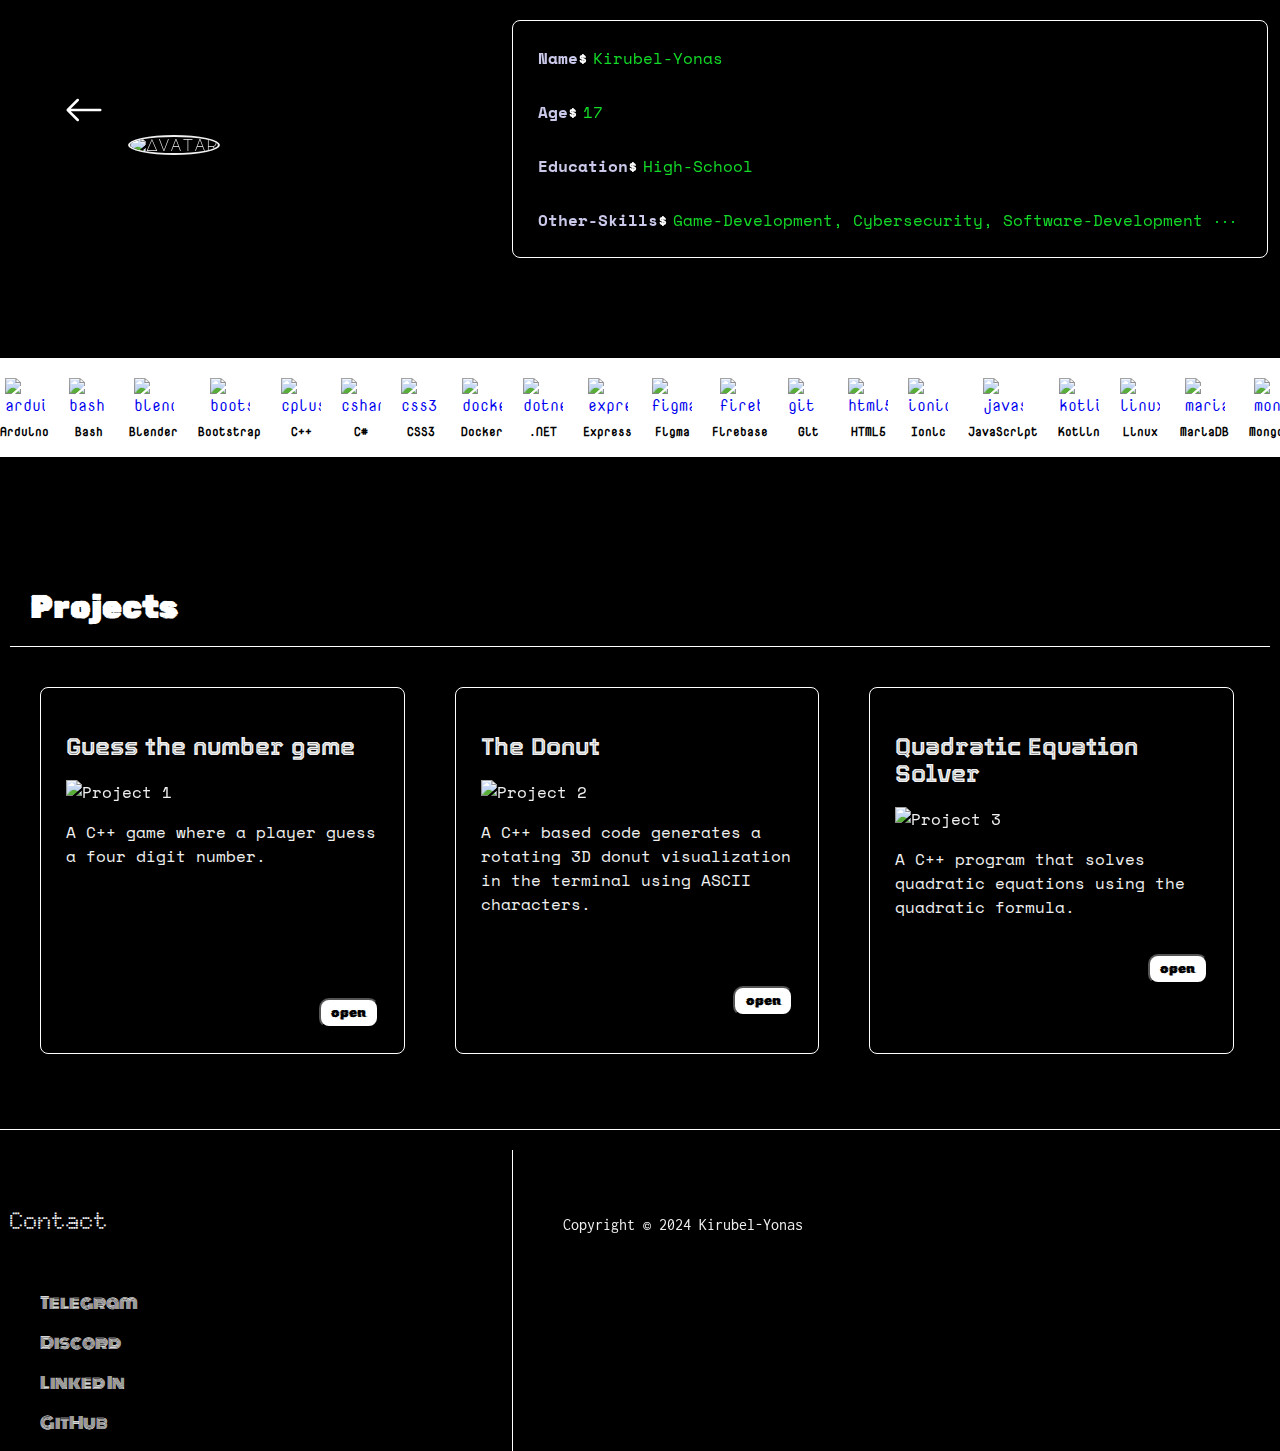
==== about.html @ 8cd22f9b "Create about.html" ====
<!DOCTYPE html>
<html lang="en">
<head>
  <title>About - Portfolio</title>
  <link rel="preconnect" href="https://fonts.googleapis.com">
  <link rel="preconnect" href="https://fonts.gstatic.com" crossorigin>
  <link href="https://fonts.googleapis.com/css2?family=Cabin+Sketch:wght@400;700&family=Chokokutai&family=Codystar:wght@300;400&family=Doto:wght@256&family=Inconsolata:wdth,wght@200,900&family=Londrina+Sketch&family=Major+Mono+Display&family=Monoton&family=Nova+Mono&family=Rubik+80s+Fade&family=Rubik+Glitch&family=Space+Mono:ital,wght@0,400;0,700;1,400;1,700&family=Syne+Mono&family=Tourney:ital,wght@0,100..900;1,100..900&family=Underdog&family=VT323&display=swap" rel="stylesheet">
  <meta name="viewport" content="width=device-width, initial-scale=1.0">
</head>

<body>
  <header>
    <a href="index.html" class="go-back">
        <div>
            <svg xmlns="http://www.w3.org/2000/svg" width="40" height="40" fill="currentColor" class="bi bi-arrow-left" viewBox="0 0 16 16">
                <path fill-rule="evenodd" d="M15 8a.5.5 0 0 0-.5-.5H2.707l3.147-3.146a.5.5 0 1 0-.708-.708l-4 4a.5.5 0 0 0 0 .708l4 4a.5.5 0 0 0 .708-.708L2.707 8.5H14.5A.5.5 0 0 0 15 8"/>
              </svg>
        </div>
    </a>
      <img class="avatar" src="https://i.ibb.co/Wz3yg35/8054303.jpg" alt="Avatar">
    <div class="terminal">
      <div class="row myname">
        <span class="main">Name</span>
        <span class="sign">$</span>
        <span class="bash">Kirubel-Yonas</span>
      </div>
      <div class="row myage">
        <span class="main">Age</span>
        <span class="sign">$</span>
        <span class="bash"> 17</span>
      </div>
      <div class="row myedu">
        <span class="main">Education</span>
        <span class="sign">$</span>
        <span class="bash"> High-School</span>
      </div>
      <div class="row myskills">
        <span class="main">Other-Skills</span>
        <span class="sign">$</span>
        <span class="bash"> Game-Development, Cybersecurity, Software-Development <span class="loader"></span><span class="loader"></span><span class="loader"></span></span>
      </div>
    </div>
    <div class="tool-display-container">
      <div class="tool-display">
          <!-- Tools you originally provided -->
          <a href="https://www.arduino.cc/" target="_blank" rel="noreferrer" class="tool">
              <img src="https://cdn.worldvectorlogo.com/logos/arduino-1.svg" alt="arduino" width="40" height="40">
              <p>Arduino</p>
          </a>
          <a href="https://www.gnu.org/software/bash/" target="_blank" rel="noreferrer" class="tool">
              <img src="https://www.vectorlogo.zone/logos/gnu_bash/gnu_bash-icon.svg" alt="bash" width="40" height="40">
              <p>Bash</p>
          </a>
          <a href="https://www.blender.org/" target="_blank" rel="noreferrer" class="tool">
              <img src="https://download.blender.org/branding/community/blender_community_badge_white.svg" alt="blender" width="40" height="40">
              <p>Blender</p>
          </a>
          <a href="https://getbootstrap.com" target="_blank" rel="noreferrer" class="tool">
              <img src="https://raw.githubusercontent.com/devicons/devicon/master/icons/bootstrap/bootstrap-plain-wordmark.svg" alt="bootstrap" width="40" height="40">
              <p>Bootstrap</p>
          </a>
          <a href="https://www.w3schools.com/cpp/" target="_blank" rel="noreferrer" class="tool">
              <img src="https://raw.githubusercontent.com/devicons/devicon/master/icons/cplusplus/cplusplus-original.svg" alt="cplusplus" width="40" height="40">
              <p>C++</p>
          </a>
          <a href="https://www.w3schools.com/cs/" target="_blank" rel="noreferrer" class="tool">
              <img src="https://raw.githubusercontent.com/devicons/devicon/master/icons/csharp/csharp-original.svg" alt="csharp" width="40" height="40">
              <p>C#</p>
          </a>
          <a href="https://www.w3schools.com/css/" target="_blank" rel="noreferrer" class="tool">
              <img src="https://raw.githubusercontent.com/devicons/devicon/master/icons/css3/css3-original-wordmark.svg" alt="css3" width="40" height="40">
              <p>CSS3</p>
          </a>
          <a href="https://www.docker.com/" target="_blank" rel="noreferrer" class="tool">
              <img src="https://raw.githubusercontent.com/devicons/devicon/master/icons/docker/docker-original-wordmark.svg" alt="docker" width="40" height="40">
              <p>Docker</p>
          </a>
          <a href="https://dotnet.microsoft.com/" target="_blank" rel="noreferrer" class="tool">
              <img src="https://raw.githubusercontent.com/devicons/devicon/master/icons/dot-net/dot-net-original-wordmark.svg" alt="dotnet" width="40" height="40">
              <p>.NET</p>
          </a>
          <a href="https://expressjs.com" target="_blank" rel="noreferrer" class="tool">
              <img src="https://raw.githubusercontent.com/devicons/devicon/master/icons/express/express-original-wordmark.svg" alt="express" width="40" height="40">
              <p>Express</p>
          </a>
          <a href="https://www.figma.com/" target="_blank" rel="noreferrer" class="tool">
              <img src="https://www.vectorlogo.zone/logos/figma/figma-icon.svg" alt="figma" width="40" height="40">
              <p>Figma</p>
          </a>
          <a href="https://firebase.google.com/" target="_blank" rel="noreferrer" class="tool">
              <img src="https://www.vectorlogo.zone/logos/firebase/firebase-icon.svg" alt="firebase" width="40" height="40">
              <p>Firebase</p>
          </a>
          <a href="https://git-scm.com/" target="_blank" rel="noreferrer" class="tool">
              <img src="https://www.vectorlogo.zone/logos/git-scm/git-scm-icon.svg" alt="git" width="40" height="40">
              <p>Git</p>
          </a>
          <a href="https://www.w3.org/html/" target="_blank" rel="noreferrer" class="tool">
              <img src="https://raw.githubusercontent.com/devicons/devicon/master/icons/html5/html5-original-wordmark.svg" alt="html5" width="40" height="40">
              <p>HTML5</p>
          </a>
          <a href="https://ionicframework.com" target="_blank" rel="noreferrer" class="tool">
              <img src="https://upload.wikimedia.org/wikipedia/commons/d/d1/Ionic_Logo.svg" alt="ionic" width="40" height="40">
              <p>Ionic</p>
          </a>
          <a href="https://developer.mozilla.org/en-US/docs/Web/JavaScript" target="_blank" rel="noreferrer" class="tool">
              <img src="https://raw.githubusercontent.com/devicons/devicon/master/icons/javascript/javascript-original.svg" alt="javascript" width="40" height="40">
              <p>JavaScript</p>
          </a>
          <a href="https://kotlinlang.org" target="_blank" rel="noreferrer" class="tool">
              <img src="https://raw.githubusercontent.com/devicons/devicon/master/icons/kotlin/kotlin-original.svg" alt="kotlin" width="40" height="40">
              <p>Kotlin</p>
          </a>
          <a href="https://www.linux.org/" target="_blank" rel="noreferrer" class="tool">
            <img src="https://raw.githubusercontent.com/devicons/devicon/master/icons/linux/linux-original.svg" alt="linux" width="40" height="40"/>
            <p>Linux</p>
          </a>
          <a href="https://mariadb.org/" target="_blank" rel="noreferrer" class="tool">
            <img src="https://www.vectorlogo.zone/logos/mariadb/mariadb-icon.svg" alt="mariadb" width="40" height="40"/>
            <p>MariaDB</p>
          </a>
          <a href="https://www.mongodb.com/" target="_blank" rel="noreferrer" class="tool">
              <img src="https://raw.githubusercontent.com/devicons/devicon/master/icons/mongodb/mongodb-original-wordmark.svg" alt="mongodb" width="40" height="40">
              <p>MongoDB</p>
          </a>
          <a href="https://www.microsoft.com/en-us/sql-server" target="_blank" rel="noreferrer" class="tool">
            <img src="https://www.svgrepo.com/show/303229/microsoft-sql-server-logo.svg" alt="mssql" width="40" height="40"/>
            <p>Sql-server</p>
          </a>
          <a href="https://www.mysql.com/" target="_blank" rel="noreferrer" class="tool">
              <img src="https://raw.githubusercontent.com/devicons/devicon/master/icons/mysql/mysql-original-wordmark.svg" alt="mysql" width="40" height="40">
              <p>MySQL</p>
          </a>
          <a href="https://www.nginx.com" target="_blank" rel="noreferrer" class="tool">
            <img src="https://raw.githubusercontent.com/devicons/devicon/master/icons/nginx/nginx-original.svg" alt="nginx" width="40" height="40"/>
            <p>Nginx</p>
          </a>
          <a href="https://nodejs.org" target="_blank" rel="noreferrer" class="tool">
              <img src="https://raw.githubusercontent.com/devicons/devicon/master/icons/nodejs/nodejs-original-wordmark.svg" alt="nodejs" width="40" height="40">
              <p>Node.js</p>
          </a>
          <a href="https://www.oracle.com/" target="_blank" rel="noreferrer" class="tool">
            <img src="https://raw.githubusercontent.com/devicons/devicon/master/icons/oracle/oracle-original.svg" alt="oracle" width="40" height="40"/>
            <p>oracle</p>
          </a>
          <a href="https://www.php.net" target="_blank" rel="noreferrer" class="tool">
              <img src="https://raw.githubusercontent.com/devicons/devicon/master/icons/php/php-original.svg" alt="php" width="40" height="40">
              <p>PHP</p>
          </a>
          <a href="https://www.postgresql.org" target="_blank" rel="noreferrer" class="tool"> 
            <img src="https://raw.githubusercontent.com/devicons/devicon/master/icons/postgresql/postgresql-original-wordmark.svg" alt="postgresql" width="40" height="40"/>
            <p>postgresql</p>
          </a>
          <a href="https://reactjs.org/" target="_blank" rel="noreferrer" class="tool">
              <img src="https://raw.githubusercontent.com/devicons/devicon/master/icons/react/react-original-wordmark.svg" alt="react" width="40" height="40">
              <p>React</p>
          </a>
          
          <a href="https://www.typescriptlang.org/" target="_blank" rel="noreferrer" class="tool">
              <img src="https://raw.githubusercontent.com/devicons/devicon/master/icons/typescript/typescript-original.svg" alt="typescript" width="40" height="40">
              <p>TypeScript</p>
          </a>
          <a href="https://unrealengine.com/" target="_blank" rel="noreferrer" class="tool">
            <img src="https://raw.githubusercontent.com/kenangundogan/fontisto/036b7eca71aab1bef8e6a0518f7329f13ed62f6b/icons/svg/brand/unreal-engine.svg" alt="unreal" width="40" height="40"/>
            <p>unreal</p>
          </a>
          <!--Duplicate from here-->
          <a href="https://www.arduino.cc/" target="_blank" rel="noreferrer" class="tool">
            <img src="https://cdn.worldvectorlogo.com/logos/arduino-1.svg" alt="arduino" width="40" height="40">
            <p>Arduino</p>
        </a>
        <a href="https://www.gnu.org/software/bash/" target="_blank" rel="noreferrer" class="tool">
            <img src="https://www.vectorlogo.zone/logos/gnu_bash/gnu_bash-icon.svg" alt="bash" width="40" height="40">
            <p>Bash</p>
        </a>
        <a href="https://www.blender.org/" target="_blank" rel="noreferrer" class="tool">
            <img src="https://download.blender.org/branding/community/blender_community_badge_white.svg" alt="blender" width="40" height="40">
            <p>Blender</p>
        </a>
        <a href="https://getbootstrap.com" target="_blank" rel="noreferrer" class="tool">
            <img src="https://raw.githubusercontent.com/devicons/devicon/master/icons/bootstrap/bootstrap-plain-wordmark.svg" alt="bootstrap" width="40" height="40">
            <p>Bootstrap</p>
        </a>
        <a href="https://www.w3schools.com/cpp/" target="_blank" rel="noreferrer" class="tool">
            <img src="https://raw.githubusercontent.com/devicons/devicon/master/icons/cplusplus/cplusplus-original.svg" alt="cplusplus" width="40" height="40">
            <p>C++</p>
        </a>
        <a href="https://www.w3schools.com/cs/" target="_blank" rel="noreferrer" class="tool">
            <img src="https://raw.githubusercontent.com/devicons/devicon/master/icons/csharp/csharp-original.svg" alt="csharp" width="40" height="40">
            <p>C#</p>
        </a>
        <a href="https://www.w3schools.com/css/" target="_blank" rel="noreferrer" class="tool">
            <img src="https://raw.githubusercontent.com/devicons/devicon/master/icons/css3/css3-original-wordmark.svg" alt="css3" width="40" height="40">
            <p>CSS3</p>
        </a>
        <a href="https://www.docker.com/" target="_blank" rel="noreferrer" class="tool">
            <img src="https://raw.githubusercontent.com/devicons/devicon/master/icons/docker/docker-original-wordmark.svg" alt="docker" width="40" height="40">
            <p>Docker</p>
        </a>
        <a href="https://dotnet.microsoft.com/" target="_blank" rel="noreferrer" class="tool">
            <img src="https://raw.githubusercontent.com/devicons/devicon/master/icons/dot-net/dot-net-original-wordmark.svg" alt="dotnet" width="40" height="40">
            <p>.NET</p>
        </a>
        <a href="https://expressjs.com" target="_blank" rel="noreferrer" class="tool">
            <img src="https://raw.githubusercontent.com/devicons/devicon/master/icons/express/express-original-wordmark.svg" alt="express" width="40" height="40">
            <p>Express</p>
        </a>
        <a href="https://www.figma.com/" target="_blank" rel="noreferrer" class="tool">
            <img src="https://www.vectorlogo.zone/logos/figma/figma-icon.svg" alt="figma" width="40" height="40">
            <p>Figma</p>
        </a>
        <a href="https://firebase.google.com/" target="_blank" rel="noreferrer" class="tool">
            <img src="https://www.vectorlogo.zone/logos/firebase/firebase-icon.svg" alt="firebase" width="40" height="40">
            <p>Firebase</p>
        </a>
        <a href="https://git-scm.com/" target="_blank" rel="noreferrer" class="tool">
            <img src="https://www.vectorlogo.zone/logos/git-scm/git-scm-icon.svg" alt="git" width="40" height="40">
            <p>Git</p>
        </a>
        <a href="https://www.w3.org/html/" target="_blank" rel="noreferrer" class="tool">
            <img src="https://raw.githubusercontent.com/devicons/devicon/master/icons/html5/html5-original-wordmark.svg" alt="html5" width="40" height="40">
            <p>HTML5</p>
        </a>
        <a href="https://ionicframework.com" target="_blank" rel="noreferrer" class="tool">
            <img src="https://upload.wikimedia.org/wikipedia/commons/d/d1/Ionic_Logo.svg" alt="ionic" width="40" height="40">
            <p>Ionic</p>
        </a>
        <a href="https://developer.mozilla.org/en-US/docs/Web/JavaScript" target="_blank" rel="noreferrer" class="tool">
            <img src="https://raw.githubusercontent.com/devicons/devicon/master/icons/javascript/javascript-original.svg" alt="javascript" width="40" height="40">
            <p>JavaScript</p>
        </a>
        <a href="https://kotlinlang.org" target="_blank" rel="noreferrer" class="tool">
            <img src="https://raw.githubusercontent.com/devicons/devicon/master/icons/kotlin/kotlin-original.svg" alt="kotlin" width="40" height="40">
            <p>Kotlin</p>
        </a>
        <a href="https://www.linux.org/" target="_blank" rel="noreferrer" class="tool">
          <img src="https://raw.githubusercontent.com/devicons/devicon/master/icons/linux/linux-original.svg" alt="linux" width="40" height="40"/>
          <p>Linux</p>
        </a>
        <a href="https://mariadb.org/" target="_blank" rel="noreferrer" class="tool">
          <img src="https://www.vectorlogo.zone/logos/mariadb/mariadb-icon.svg" alt="mariadb" width="40" height="40"/>
          <p>MariaDB</p>
        </a>
        <a href="https://www.mongodb.com/" target="_blank" rel="noreferrer" class="tool">
            <img src="https://raw.githubusercontent.com/devicons/devicon/master/icons/mongodb/mongodb-original-wordmark.svg" alt="mongodb" width="40" height="40">
            <p>MongoDB</p>
        </a>
        <a href="https://www.microsoft.com/en-us/sql-server" target="_blank" rel="noreferrer" class="tool">
          <img src="https://www.svgrepo.com/show/303229/microsoft-sql-server-logo.svg" alt="mssql" width="40" height="40"/>
          <p>Sql-server</p>
        </a>
        <a href="https://www.mysql.com/" target="_blank" rel="noreferrer" class="tool">
            <img src="https://raw.githubusercontent.com/devicons/devicon/master/icons/mysql/mysql-original-wordmark.svg" alt="mysql" width="40" height="40">
            <p>MySQL</p>
        </a>
        <a href="https://www.nginx.com" target="_blank" rel="noreferrer" class="tool">
          <img src="https://raw.githubusercontent.com/devicons/devicon/master/icons/nginx/nginx-original.svg" alt="nginx" width="40" height="40"/>
          <p>Nginx</p>
        </a>
        <a href="https://nodejs.org" target="_blank" rel="noreferrer" class="tool">
            <img src="https://raw.githubusercontent.com/devicons/devicon/master/icons/nodejs/nodejs-original-wordmark.svg" alt="nodejs" width="40" height="40">
            <p>Node.js</p>
        </a>
        <a href="https://www.oracle.com/" target="_blank" rel="noreferrer" class="tool">
          <img src="https://raw.githubusercontent.com/devicons/devicon/master/icons/oracle/oracle-original.svg" alt="oracle" width="40" height="40"/>
          <p>oracle</p>
        </a>
        <a href="https://www.php.net" target="_blank" rel="noreferrer" class="tool">
            <img src="https://raw.githubusercontent.com/devicons/devicon/master/icons/php/php-original.svg" alt="php" width="40" height="40">
            <p>PHP</p>
        </a>
        <a href="https://www.postgresql.org" target="_blank" rel="noreferrer" class="tool"> 
          <img src="https://raw.githubusercontent.com/devicons/devicon/master/icons/postgresql/postgresql-original-wordmark.svg" alt="postgresql" width="40" height="40"/>
          <p>postgresql</p>
        </a>
        <a href="https://reactjs.org/" target="_blank" rel="noreferrer" class="tool">
            <img src="https://raw.githubusercontent.com/devicons/devicon/master/icons/react/react-original-wordmark.svg" alt="react" width="40" height="40">
            <p>React</p>
        </a>
        
        <a href="https://www.typescriptlang.org/" target="_blank" rel="noreferrer" class="tool">
            <img src="https://raw.githubusercontent.com/devicons/devicon/master/icons/typescript/typescript-original.svg" alt="typescript" width="40" height="40">
            <p>TypeScript</p>
        </a>
        <a href="https://unrealengine.com/" target="_blank" rel="noreferrer" class="tool">
          <img src="https://raw.githubusercontent.com/kenangundogan/fontisto/036b7eca71aab1bef8e6a0518f7329f13ed62f6b/icons/svg/brand/unreal-engine.svg" alt="unreal" width="40" height="40"/>
          <p>unreal</p>
        </a>
        <!--Another one-->
        <a href="https://www.arduino.cc/" target="_blank" rel="noreferrer" class="tool">
          <img src="https://cdn.worldvectorlogo.com/logos/arduino-1.svg" alt="arduino" width="40" height="40">
          <p>Arduino</p>
      </a>
      <a href="https://www.gnu.org/software/bash/" target="_blank" rel="noreferrer" class="tool">
          <img src="https://www.vectorlogo.zone/logos/gnu_bash/gnu_bash-icon.svg" alt="bash" width="40" height="40">
          <p>Bash</p>
      </a>
      <a href="https://www.blender.org/" target="_blank" rel="noreferrer" class="tool">
          <img src="https://download.blender.org/branding/community/blender_community_badge_white.svg" alt="blender" width="40" height="40">
          <p>Blender</p>
      </a>
      <a href="https://getbootstrap.com" target="_blank" rel="noreferrer" class="tool">
          <img src="https://raw.githubusercontent.com/devicons/devicon/master/icons/bootstrap/bootstrap-plain-wordmark.svg" alt="bootstrap" width="40" height="40">
          <p>Bootstrap</p>
      </a>
      <a href="https://www.w3schools.com/cpp/" target="_blank" rel="noreferrer" class="tool">
          <img src="https://raw.githubusercontent.com/devicons/devicon/master/icons/cplusplus/cplusplus-original.svg" alt="cplusplus" width="40" height="40">
          <p>C++</p>
      </a>
      <a href="https://www.w3schools.com/cs/" target="_blank" rel="noreferrer" class="tool">
          <img src="https://raw.githubusercontent.com/devicons/devicon/master/icons/csharp/csharp-original.svg" alt="csharp" width="40" height="40">
          <p>C#</p>
      </a>
      <a href="https://www.w3schools.com/css/" target="_blank" rel="noreferrer" class="tool">
          <img src="https://raw.githubusercontent.com/devicons/devicon/master/icons/css3/css3-original-wordmark.svg" alt="css3" width="40" height="40">
          <p>CSS3</p>
      </a>
      <a href="https://www.docker.com/" target="_blank" rel="noreferrer" class="tool">
          <img src="https://raw.githubusercontent.com/devicons/devicon/master/icons/docker/docker-original-wordmark.svg" alt="docker" width="40" height="40">
          <p>Docker</p>
      </a>
      <a href="https://dotnet.microsoft.com/" target="_blank" rel="noreferrer" class="tool">
          <img src="https://raw.githubusercontent.com/devicons/devicon/master/icons/dot-net/dot-net-original-wordmark.svg" alt="dotnet" width="40" height="40">
          <p>.NET</p>
      </a>
      <a href="https://expressjs.com" target="_blank" rel="noreferrer" class="tool">
          <img src="https://raw.githubusercontent.com/devicons/devicon/master/icons/express/express-original-wordmark.svg" alt="express" width="40" height="40">
          <p>Express</p>
      </a>
      <a href="https://www.figma.com/" target="_blank" rel="noreferrer" class="tool">
          <img src="https://www.vectorlogo.zone/logos/figma/figma-icon.svg" alt="figma" width="40" height="40">
          <p>Figma</p>
      </a>
      <a href="https://firebase.google.com/" target="_blank" rel="noreferrer" class="tool">
          <img src="https://www.vectorlogo.zone/logos/firebase/firebase-icon.svg" alt="firebase" width="40" height="40">
          <p>Firebase</p>
      </a>
      <a href="https://git-scm.com/" target="_blank" rel="noreferrer" class="tool">
          <img src="https://www.vectorlogo.zone/logos/git-scm/git-scm-icon.svg" alt="git" width="40" height="40">
          <p>Git</p>
      </a>
      <a href="https://www.w3.org/html/" target="_blank" rel="noreferrer" class="tool">
          <img src="https://raw.githubusercontent.com/devicons/devicon/master/icons/html5/html5-original-wordmark.svg" alt="html5" width="40" height="40">
          <p>HTML5</p>
      </a>
      <a href="https://ionicframework.com" target="_blank" rel="noreferrer" class="tool">
          <img src="https://upload.wikimedia.org/wikipedia/commons/d/d1/Ionic_Logo.svg" alt="ionic" width="40" height="40">
          <p>Ionic</p>
      </a>
      <a href="https://developer.mozilla.org/en-US/docs/Web/JavaScript" target="_blank" rel="noreferrer" class="tool">
          <img src="https://raw.githubusercontent.com/devicons/devicon/master/icons/javascript/javascript-original.svg" alt="javascript" width="40" height="40">
          <p>JavaScript</p>
      </a>
      <a href="https://kotlinlang.org" target="_blank" rel="noreferrer" class="tool">
          <img src="https://raw.githubusercontent.com/devicons/devicon/master/icons/kotlin/kotlin-original.svg" alt="kotlin" width="40" height="40">
          <p>Kotlin</p>
      </a>
      <a href="https://www.linux.org/" target="_blank" rel="noreferrer" class="tool">
        <img src="https://raw.githubusercontent.com/devicons/devicon/master/icons/linux/linux-original.svg" alt="linux" width="40" height="40"/>
        <p>Linux</p>
      </a>
      <a href="https://mariadb.org/" target="_blank" rel="noreferrer" class="tool">
        <img src="https://www.vectorlogo.zone/logos/mariadb/mariadb-icon.svg" alt="mariadb" width="40" height="40"/>
        <p>MariaDB</p>
      </a>
      <a href="https://www.mongodb.com/" target="_blank" rel="noreferrer" class="tool">
          <img src="https://raw.githubusercontent.com/devicons/devicon/master/icons/mongodb/mongodb-original-wordmark.svg" alt="mongodb" width="40" height="40">
          <p>MongoDB</p>
      </a>
      <a href="https://www.microsoft.com/en-us/sql-server" target="_blank" rel="noreferrer" class="tool">
        <img src="https://www.svgrepo.com/show/303229/microsoft-sql-server-logo.svg" alt="mssql" width="40" height="40"/>
        <p>Sql-server</p>
      </a>
      <a href="https://www.mysql.com/" target="_blank" rel="noreferrer" class="tool">
          <img src="https://raw.githubusercontent.com/devicons/devicon/master/icons/mysql/mysql-original-wordmark.svg" alt="mysql" width="40" height="40">
          <p>MySQL</p>
      </a>
      <a href="https://www.nginx.com" target="_blank" rel="noreferrer" class="tool">
        <img src="https://raw.githubusercontent.com/devicons/devicon/master/icons/nginx/nginx-original.svg" alt="nginx" width="40" height="40"/>
        <p>Nginx</p>
      </a>
      <a href="https://nodejs.org" target="_blank" rel="noreferrer" class="tool">
          <img src="https://raw.githubusercontent.com/devicons/devicon/master/icons/nodejs/nodejs-original-wordmark.svg" alt="nodejs" width="40" height="40">
          <p>Node.js</p>
      </a>
      <a href="https://www.oracle.com/" target="_blank" rel="noreferrer" class="tool">
        <img src="https://raw.githubusercontent.com/devicons/devicon/master/icons/oracle/oracle-original.svg" alt="oracle" width="40" height="40"/>
        <p>oracle</p>
      </a>
      <a href="https://www.php.net" target="_blank" rel="noreferrer" class="tool">
          <img src="https://raw.githubusercontent.com/devicons/devicon/master/icons/php/php-original.svg" alt="php" width="40" height="40">
          <p>PHP</p>
      </a>
      <a href="https://www.postgresql.org" target="_blank" rel="noreferrer" class="tool"> 
        <img src="https://raw.githubusercontent.com/devicons/devicon/master/icons/postgresql/postgresql-original-wordmark.svg" alt="postgresql" width="40" height="40"/>
        <p>postgresql</p>
      </a>
      <a href="https://reactjs.org/" target="_blank" rel="noreferrer" class="tool">
          <img src="https://raw.githubusercontent.com/devicons/devicon/master/icons/react/react-original-wordmark.svg" alt="react" width="40" height="40">
          <p>React</p>
      </a>
      
      <a href="https://www.typescriptlang.org/" target="_blank" rel="noreferrer" class="tool">
          <img src="https://raw.githubusercontent.com/devicons/devicon/master/icons/typescript/typescript-original.svg" alt="typescript" width="40" height="40">
          <p>TypeScript</p>
      </a>
      <a href="https://unrealengine.com/" target="_blank" rel="noreferrer" class="tool">
        <img src="https://raw.githubusercontent.com/kenangundogan/fontisto/036b7eca71aab1bef8e6a0518f7329f13ed62f6b/icons/svg/brand/unreal-engine.svg" alt="unreal" width="40" height="40"/>
        <p>unreal</p>
      </a>
      </div>
    </div>
</header>
    <section>
      <h2 class="heading">Projects</h2>
      <div class="projects">
      <span class="project-card">
        <h2>Guess the number game</h2>
        <img src="https://i.ibb.co/dm6bj58/image.png"  class="project-image" alt="Project 1">
        <p>A C++ game where a player guess a four digit number.</p>
        <div class="first">
          <button class="open">open</button>
        </div>
      </span>
      <span class="project-card">
        <h2>The Donut</h2>
        <img src="https://github.com/user-attachments/assets/d0c1f89f-8fc9-4a6c-9a8b-deb54146a8ba" class="project-image" alt="Project 2">
        <p>A C++ based code generates a rotating 3D donut visualization in the terminal using ASCII characters.</p>
        <div class="second">
          <button class="open">open</button>
        </div>
      </span>
      <span class="project-card">
        <h2>Quadratic Equation Solver</h2>
        <img src="https://github.com/user-attachments/assets/a76f6a07-8bcb-4d33-a600-742531d740b6" class="project-image" alt="Project 3">
        <p>A C++ program that solves quadratic equations using the quadratic formula.</p>
        <div class="third">
          <button class="open">open</button>
        </div>
      </span>
      </div>
    </section>
    <footer>
      <div class="contact-disc">
        <h6 class="contact">Contact</h6>
        <ul>
          <p>Telegram</p>
          <p>Discord</p>
          <p>Linked In</p>
          <p>GitHub</p>
        </ul>
      </div>
      <p class="copyright">Copyright &copy; 2024 Kirubel-Yonas</p>
    </footer>
  <div class="cursor-dot" data-cursor-dot></div>
  <div class="cursor-outline" data-cursor-outline></div>

  <script>
    const cursorDot = document.querySelector("[data-cursor-dot]");
const cursorOut = document.querySelector("[data-cursor-outline]");

let timeout; // Define timeout at the correct scope

window.addEventListener("mousemove", function (e) {
  let posX = e.clientX; //fetch the client cursor vertical position
  let posY = e.clientY; // fetch the client cursor horizontal position

  // Move the cursor dot and outline
  cursorDot.style.left = posX + "px";
  cursorDot.style.top = posY + "px";

  cursorOut.style.left = posX + "px";
  cursorOut.style.top = posY + "px";

  // Ensure both cursors are visible
  cursorDot.style.display = "block";
  cursorOut.style.display = "block";

  // Clear any previous timeout to prevent immediate hiding
  clearTimeout(timeout);

  // Start a new timeout to hide the cursor after 1 second of inactivity
  timeout = setTimeout(() => {
    cursorDot.style.display = "none";
    cursorOut.style.display = "none";
  }, 1000); //in milliseconds
});

// Hide the cursor when the mouse leaves the window
document.addEventListener("mouseout", () => {
  cursorOut.style.display = "none";
  cursorDot.style.display = "none";
});

  </script>

  <style>
    @import url('https://fonts.googleapis.com/css2?family=Cabin+Sketch:wght@400;700&family=Chokokutai&family=Codystar:wght@300;400&family=Doto:wght@256&family=Inconsolata:wdth,wght@200,900&family=Londrina+Sketch&family=Major+Mono+Display&family=Monoton&family=Nova+Mono&family=Rubik+80s+Fade&family=Rubik+Glitch&family=Space+Mono:ital,wght@0,400;0,700;1,400;1,700&family=Syne+Mono&family=Tourney:ital,wght@0,100..900;1,100..900&family=Underdog&family=VT323&display=swap');

/* General Styles */
body {
    font-family: 'Major Mono Display', monospace;
    background-color: #000000; /* Terminal dark background */
    color: #f0f0f0;
    margin: 0;
    height: auto;
    width: 100%;
    cursor: none;
}




/***********************
Cursor
***********************/

.cursor-dot {
  width: 15px;
  height: 15px;

  
  color: transparent;
  display: none;
}
.cursor-outline {
  width: 22px;
  height: 22px;
  border: 1px solid rgb(255, 255, 255);
  display: none;
}
.cursor-dot,
.cursor-outline {
  position: fixed;
  top: 0;
  left: 0;
  transform: translate(-50%, -50%);
  border-radius: 50%;
  z-index: 200;
  pointer-events: none;
}

/***********************
Fonts
***********************/

.tourney-regular {
  font-family: "Tourney", serif;
  font-optical-sizing: auto;
  font-weight: 400;
  font-style: normal;
  font-variation-settings:
    "wdth" 100;
}

.doto-regular {
  font-family: "Doto", serif;
  font-optical-sizing: auto;
  font-weight: 400;
  font-style: normal;
  font-variation-settings:
    "ROND" 0;
}

.inconsolata-black {
    font-family: "Inconsolata", monospace;
    font-optical-sizing: auto;
    font-weight: 900;
    font-style: normal;
    font-variation-settings:
      "wdth" 200;
  }
.vt323-regular {
    font-family: "VT323", monospace;
    font-weight: 400;
    font-style: normal;
  }
  
.syne-mono-regular {
  font-family: "Syne Mono", serif;
  font-weight: 400;
  font-style: normal;
}

.nova-mono-regular {
    font-family: "Nova Mono", monospace;
    font-weight: 400;
    font-style: normal;
}  

.space-mono-regular {
  font-family: "Space Mono", monospace;
  font-weight: 400;
  font-style: normal;
}

.space-mono-bold {
  font-family: "Space Mono", monospace;
  font-weight: 700;
  font-style: normal;
}

.space-mono-regular-italic {
  font-family: "Space Mono", monospace;
  font-weight: 400;
  font-style: italic;
}

.space-mono-bold-italic {
  font-family: "Space Mono", monospace;
  font-weight: 700;
  font-style: italic;
}
  
.rubik-glitch-regular {
  font-family: "Rubik Glitch", serif;
  font-weight: 400;
  font-style: normal;
}

.rubik-80s-fade-regular {
  font-family: "Rubik 80s Fade", serif;
  font-weight: 400;
  font-style: normal;
}

.monoton-regular {
  font-family: "Monoton", serif;
  font-weight: 400;
  font-style: normal;
}


/***********************
Layout
***********************/
header {
  width: 100%;
  height: fit-content;
  display: block;
  cursor: none;
}

section {
  padding-top: 300px;
  align-items: center;
  animation: fade-in 5s ease-out;
  cursor: none;
}

.go-back {
  position: fixed;
    top: 10%;
    left: 5%;
    color: #ffffff;
    animation: none;
}

.avatar {
    position: sticky;
    top: 15%;
    left: 10%;
    width: 250px;
    height: 250px;
    border-radius: 50%;
    border: 2px solid #f0f0f0;
    animation: fade-in 5s ease-out;
}

/* Terminal Box */
.terminal {
    background-color: #000000; /* Slightly lighter for terminal */
    border: #ffffff 1px solid;
    border-radius: 8px;
    padding: 25px;
    box-shadow: 0px 4px 12px rgba(0, 0, 0, 0.4);
    width: 55%;
    position: sticky;
    left: 40%;
    top: 35%;
    font-family: "Space Mono", monospace;
    font-weight: 400;
    font-style: normal;
    animation: fade-in 5s ease-out;
}

/* Row Styling */
.row {
    display: flex; /* Align items in one row */
    align-items: center;
    justify-content: flex-start;
    gap: 0px; /* Add spacing between items */
}

.myname, .myage, .myedu {
    margin-bottom: 30px;
}

/* Text Styling */
.main {
    color: #c9c8e9; /* Green for labels */
    font-weight: bold;
}

.sign {
    color: #ffffff; /* Amber for dollar sign */
    font-weight: bold;
}

.bash {
    color: #14da28; /* White for values */
    flex-grow: 1;
    padding-left: 5px;
}

.loader {
  animation: dot ease-in-out 1s infinite;
  background-color: rgb(0, 255, 47);
  display: inline-block;
  height: 2px;
  margin: 3px;
  width: 2px;
  border-radius: 50%;
}

.loader:nth-of-type(2) {
  animation-delay: 0.2s;
}

.loader:nth-of-type(3) {
  animation-delay: 0.3s;
}


.tool-display-container {
  position: absolute;
  width: 100%;
  overflow: hidden;
  margin-top: 100px;
  font-family: "Nova Mono", monospace;
  padding-top: 20px;
  background-color: #ffffff;
  animation: fade-in 5s ease-out;
  cursor: none;
}



.tool-display {
  display: flex;
  gap: 20px;
  animation: scroll-horizontal 40s linear infinite;
  width: calc(200%); /* Double the width for smooth looping */
}

.tool {
  display: flex;
  flex-direction: column;
  align-items: center;
  text-decoration: none;
  transition: transform 0.3s, box-shadow 0.3s;
  cursor: none;
}

.tool img {
  margin-bottom: 5px;
  transition: transform 0.3s ease;
}

.tool:hover {
  transform: scale(1.1);
  box-shadow: 0 5px 15px rgba(255, 255, 255, 0.2);
}

.tool p {
  color: #000000;
  font-size: 12px;
  margin: 0;
  text-align: center;
  font-weight: bold;
}


.heading {
  border-bottom: #ffffff 1px solid;
  position: sticky;
  padding: 20px;
  color: #ffffff;
  font-family: "Rubik 80s Fade", serif;
  font-size: xx-large;
  display: block;
  background-color: #000000; /* Optional: for better visibility of the sticky effect */
  margin: 10px;
}

.projects {
  display: flex;
  margin: 15px;
}

.project-card {
  background-color: #000000;
  border-radius: 8px;
  border: #ffffff 1px solid;
  padding: 25px;
  box-shadow: 0px 4px 12px rgba(0, 0, 0, 0.4);
  width: 25%;
  font-family: "Space Mono", monospace;
  font-weight: 400;
  font-style: normal;
  display: inline-block;
  margin: 2%;
}

h2 {
  font-family: "Tourney", serif;

}

.project-image {
  width: 100%;
  position: sticky;
}

.open {
  border-radius: 10px;
  color: #000000;
  font-family: "Rubik Glitch", serif;
  background-color: #ffffff;
  height: 30px;
  width: 60px;
  cursor: none;
}

.first {
  position: sticky;
  display: flex;
  width: 100%;
  justify-content: end;
  margin-top: 130px;
}

.second {
  position: sticky;
  display: flex;
  width: 100%;
  justify-content: end; 
  margin-top: 70px;
}

.third {
  position: sticky;
  display: flex;
  width: 100%;
  justify-content: end;
  margin-top: 35px;
}

footer {
  padding-top: 20px;
  margin-top: 50px;
  border-top: #ffffff 1px solid;
  animation: fade-in 5s ease-out;
}

.contact-disc {
  display: inline-block;
  border-right: #ffffff 1px solid;
  width: 40%;
}

.contact {
  padding-left: 10px;
  font-family: "Doto", serif;
  font-size: x-large;
}

footer ul {
  font-family: "Monoton", serif;
  color: #ffffff;
}

.copyright {
  display: inline-block;
  font-family: "Inconsolata", monospace;
  position: absolute;
  padding: 50px;
}

/***********************
Animations
***********************/
@keyframes dot {
  0% { background-color: rgb(12, 255, 40); transform: scale(1); }
  50% { background-color: #1B1A2D; transform: scale(1.3); }
  100% { background-color: rgb(13, 255, 5); transform: scale(1); }
}

@keyframes scroll-horizontal {
  0% {
      transform: translateX(0);
  }
  100% {
      transform: translateX(-100%);
  }
}


@-webkit-keyframes fade-in {
  0% {
    transform: translateY(50px);
    opacity: 0;
  }
}

@keyframes fade-in {
  0% {
    transform: translateY(50px);
    opacity: 0;
  }
}
  </style>
</body>
</html>
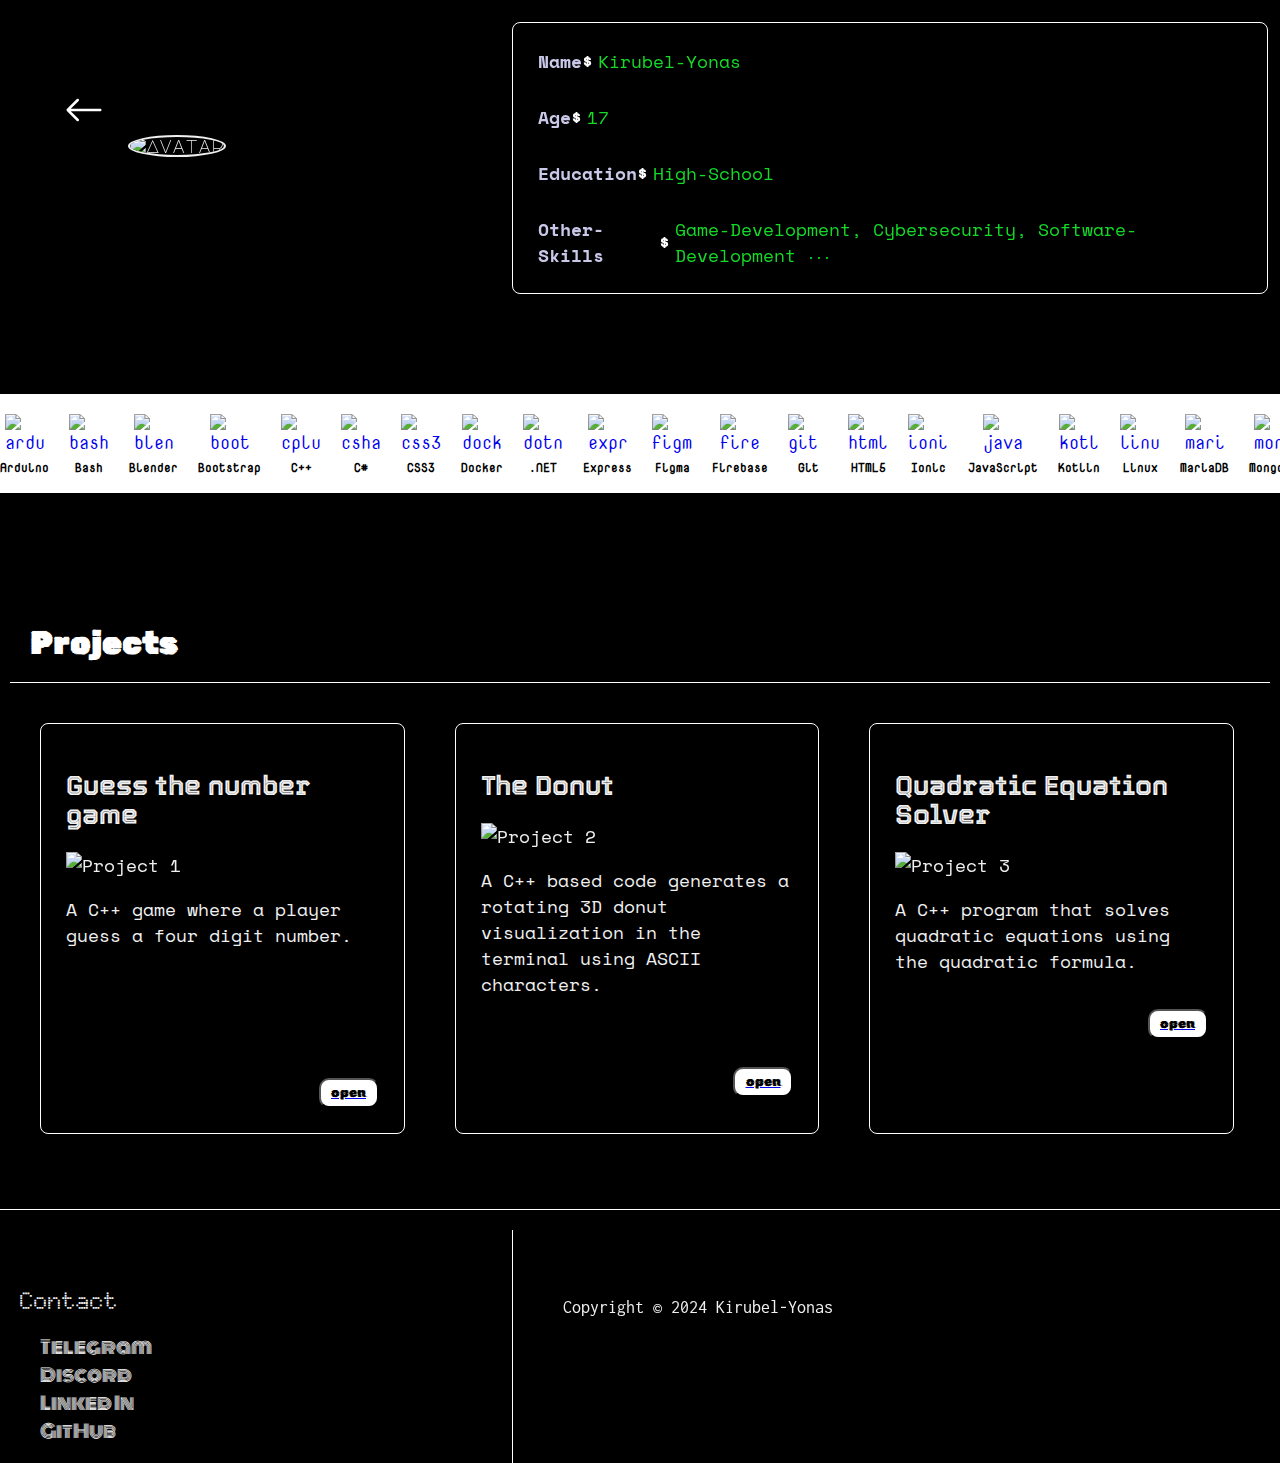
==== commit b98acd62: "Update about.html" ====
--- a/about.html
+++ b/about.html
@@ -2,6 +2,7 @@
 <html lang="en">
 <head>
   <title>About - Portfolio</title>
+  <link rel="stylesheet" type="text/css" href="css/about.css">
   <link rel="preconnect" href="https://fonts.googleapis.com">
   <link rel="preconnect" href="https://fonts.gstatic.com" crossorigin>
   <link href="https://fonts.googleapis.com/css2?family=Cabin+Sketch:wght@400;700&family=Chokokutai&family=Codystar:wght@300;400&family=Doto:wght@256&family=Inconsolata:wdth,wght@200,900&family=Londrina+Sketch&family=Major+Mono+Display&family=Monoton&family=Nova+Mono&family=Rubik+80s+Fade&family=Rubik+Glitch&family=Space+Mono:ital,wght@0,400;0,700;1,400;1,700&family=Syne+Mono&family=Tourney:ital,wght@0,100..900;1,100..900&family=Underdog&family=VT323&display=swap" rel="stylesheet">
@@ -18,28 +19,28 @@
         </div>
     </a>
       <img class="avatar" src="https://i.ibb.co/Wz3yg35/8054303.jpg" alt="Avatar">
-    <div class="terminal">
-      <div class="row myname">
-        <span class="main">Name</span>
-        <span class="sign">$</span>
-        <span class="bash">Kirubel-Yonas</span>
+      <div class="terminal">
+        <div class="row myname">
+          <span class="main">Name</span>
+          <span class="sign">$</span>
+          <span class="bash">Kirubel-Yonas</span>
+        </div>
+        <div class="row myage">
+          <span class="main">Age</span>
+          <span class="sign">$</span>
+          <span class="bash"> 17</span>
+        </div>
+        <div class="row myedu">
+          <span class="main">Education</span>
+          <span class="sign">$</span>
+          <span class="bash"> High-School</span>
+        </div>
+        <div class="row myskills">
+          <span class="main">Other-Skills</span>
+          <span class="sign">$</span>
+          <span class="bash"> Game-Development, Cybersecurity, Software-Development <span class="loader"></span><span class="loader"></span><span class="loader"></span></span>
+        </div>
       </div>
-      <div class="row myage">
-        <span class="main">Age</span>
-        <span class="sign">$</span>
-        <span class="bash"> 17</span>
-      </div>
-      <div class="row myedu">
-        <span class="main">Education</span>
-        <span class="sign">$</span>
-        <span class="bash"> High-School</span>
-      </div>
-      <div class="row myskills">
-        <span class="main">Other-Skills</span>
-        <span class="sign">$</span>
-        <span class="bash"> Game-Development, Cybersecurity, Software-Development <span class="loader"></span><span class="loader"></span><span class="loader"></span></span>
-      </div>
-    </div>
     <div class="tool-display-container">
       <div class="tool-display">
           <!-- Tools you originally provided -->
@@ -418,25 +419,25 @@
         <h2>Guess the number game</h2>
         <img src="https://i.ibb.co/dm6bj58/image.png"  class="project-image" alt="Project 1">
         <p>A C++ game where a player guess a four digit number.</p>
-        <div class="first">
+        <a href="https://github.com/KirubelYonas/Guess-The-Number-Game" class="first">
           <button class="open">open</button>
-        </div>
+        </a>
       </span>
       <span class="project-card">
         <h2>The Donut</h2>
         <img src="https://github.com/user-attachments/assets/d0c1f89f-8fc9-4a6c-9a8b-deb54146a8ba" class="project-image" alt="Project 2">
         <p>A C++ based code generates a rotating 3D donut visualization in the terminal using ASCII characters.</p>
-        <div class="second">
+        <a href="https://github.com/KirubelYonas/The-Donut" class="second">
           <button class="open">open</button>
-        </div>
+        </a>
       </span>
       <span class="project-card">
         <h2>Quadratic Equation Solver</h2>
         <img src="https://github.com/user-attachments/assets/a76f6a07-8bcb-4d33-a600-742531d740b6" class="project-image" alt="Project 3">
         <p>A C++ program that solves quadratic equations using the quadratic formula.</p>
-        <div class="third">
+        <a href="https://github.com/KirubelYonas/Quadratic-Equation-Calculator" class="third">
           <button class="open">open</button>
-        </div>
+        </a>
       </span>
       </div>
     </section>
@@ -444,10 +445,10 @@
       <div class="contact-disc">
         <h6 class="contact">Contact</h6>
         <ul>
-          <p>Telegram</p>
-          <p>Discord</p>
-          <p>Linked In</p>
-          <p>GitHub</p>
+          <a href="https://t.me/LifeOfZubayer">Telegram</a>
+          <a href="https://discord.com/users/1145355875654058125">Discord</a>
+          <a href="https://www.linkedin.com/in/kirubelyonas/">Linked In</a>
+          <a href="https://www.github.com/KirubelYonas">GitHub</a>
         </ul>
       </div>
       <p class="copyright">Copyright &copy; 2024 Kirubel-Yonas</p>
@@ -494,8 +495,8 @@
 
   </script>
 
-  <style>
-    @import url('https://fonts.googleapis.com/css2?family=Cabin+Sketch:wght@400;700&family=Chokokutai&family=Codystar:wght@300;400&family=Doto:wght@256&family=Inconsolata:wdth,wght@200,900&family=Londrina+Sketch&family=Major+Mono+Display&family=Monoton&family=Nova+Mono&family=Rubik+80s+Fade&family=Rubik+Glitch&family=Space+Mono:ital,wght@0,400;0,700;1,400;1,700&family=Syne+Mono&family=Tourney:ital,wght@0,100..900;1,100..900&family=Underdog&family=VT323&display=swap');
+<style>
+  @import url('https://fonts.googleapis.com/css2?family=Cabin+Sketch:wght@400;700&family=Chokokutai&family=Codystar:wght@300;400&family=Doto:wght@256&family=Inconsolata:wdth,wght@200,900&family=Londrina+Sketch&family=Major+Mono+Display&family=Monoton&family=Nova+Mono&family=Rubik+80s+Fade&family=Rubik+Glitch&family=Space+Mono:ital,wght@0,400;0,700;1,400;1,700&family=Syne+Mono&family=Tourney:ital,wght@0,100..900;1,100..900&family=Underdog&family=VT323&display=swap');
 
 /* General Styles */
 body {
@@ -636,7 +637,7 @@
 ***********************/
 header {
   width: 100%;
-  height: fit-content;
+  height: 100%;
   display: block;
   cursor: none;
 }
@@ -649,11 +650,12 @@
 }
 
 .go-back {
-  position: fixed;
+  position: absolute;
     top: 10%;
     left: 5%;
     color: #ffffff;
-    animation: none;
+    cursor: none;
+    display: flex;
 }
 
 .avatar {
@@ -666,6 +668,7 @@
     border: 2px solid #f0f0f0;
     animation: fade-in 5s ease-out;
 }
+
 
 /* Terminal Box */
 .terminal {
@@ -808,11 +811,13 @@
   font-family: "Space Mono", monospace;
   font-weight: 400;
   font-style: normal;
-  display: inline-block;
+  display: block;
   margin: 2%;
 }
 
-h2 {
+
+
+.project-card h2 {
   font-family: "Tourney", serif;
 
 }
@@ -870,14 +875,17 @@
 }
 
 .contact {
-  padding-left: 10px;
+  padding-left: 20px;
   font-family: "Doto", serif;
   font-size: x-large;
-}
-
-footer ul {
+  margin-bottom: 0px;
+}
+
+footer ul a {
   font-family: "Monoton", serif;
   color: #ffffff;
+  display: block;
+  text-decoration: none;
 }
 
 .copyright {
@@ -919,6 +927,192 @@
     opacity: 0;
   }
 }
-  </style>
+
+/************************************
+Device-Width
+************************************/
+
+@media (max-width:576px) {
+  body {
+    font-size: 10px;
+    background-color: #000000;
+  }
+  .avatar{
+    height: 150px;
+    width: 150px;
+    display: flex;
+    justify-content: center;
+    align-items: center;
+    position: sticky;
+    top: 15%;
+    left: 30%;
+  }
+  .terminal {
+    display: block;
+    position: sticky;
+    margin-top: 150px;
+    width: auto;
+    font-size: 9.5px;
+    padding: 5px;
+    align-items: center;
+  }
+  .projects {
+    display: block;
+  }
+  .project-image {
+    width: 30%;
+  }
+  .project-card {
+    width: 80%;
+    height: fit-content;
+    padding-top: 0px;
+    padding-left: 25x;
+    padding-right: 25px;
+    padding-bottom: 5px;
+    margin: 25px;
+  }
+ 
+  .first,.second, .third {
+    margin-top: 0px;
+  }
+  .open {
+    width: 100%;
+
+  }
+}
+/* Small devices (landscape phones, 576px and up) */
+@media (min-width: 576px) and (max-width: 767.98px) {
+  body {
+    font-size: 15px;
+    background-color: #000000;
+  }
+  .go-back {
+    position: absolute;
+      top: 10%;
+      left: 5%;
+      color: #ffffff;
+      animation: none;
+  }
+  .avatar{
+    height: 150px;
+    width: 150px;
+    display: block;
+    justify-content: center;
+    align-items: center;
+    position: sticky;
+    top: 15%;
+    left: 40%;
+  }
+  .terminal {
+    display: block;
+    position: sticky;
+    margin-top: 100px;
+    width: auto;
+    font-size: 9.5px;
+    padding: 5px;
+    align-items: center;
+  }
+  .projects {
+    display: block;
+  }
+  .project-image {
+    width: 30%;
+  }
+  .project-card {
+    width: 80%;
+    height: fit-content;
+    padding-top: 0px;
+    padding-right: 25px;
+    padding-bottom: 5px;
+    margin-left: 5%;
+    margin-right: 5%;
+  }
+ 
+  .first,.second, .third {
+    margin-top: 0px;
+  }
+  .open {
+    width: 100%;
+
+  }
+
+}
+
+/* Medium devices (tablets, 768px and up) */
+@media (min-width: 768px) and (max-width: 991.98px) {
+  body {
+    font-size: 16px;
+    background-color: #000000;
+  }
+  .go-back {
+    position: absolute;
+      top: 10%;
+      left: 5%;
+      color: #ffffff;
+      animation: none;
+  }
+  .avatar{
+    height: 150px;
+    width: 150px;
+    display: block;
+    
+    position: sticky;
+    top: 15%;
+    left: 40%;
+  }
+  .terminal {
+    display: block;
+    position: sticky;
+    margin-top: 150px;
+    width: auto;
+    font-size: 15px;
+    padding: 5px;
+    align-items: center;
+  }
+  .projects {
+    display: block;
+  }
+  .project-image {
+    width: 30%;
+  }
+  .project-card {
+    width: 80%;
+    height: fit-content;
+    padding-top: 0px;
+    padding-right: 25px;
+    padding-bottom: 5px;
+    margin-left: 5%;
+    margin-right: 5%;
+  }
+ 
+  .first,.second, .third {
+    margin-top: 0px;
+  }
+  .open {
+    width: 100%;
+
+  }
+  
+}
+
+/* Large devices (desktops, 992px and up) */
+@media (min-width: 992px) and (max-width: 1199.98px) {
+  body {
+    font-size: 17px;
+  }
+
+  
+}
+
+/* Extra large devices (large desktops, 1200px and up) */
+@media (min-width: 1200px) {
+  body {
+    font-size: 18px;
+  }
+
+}
+
+</style>
+  
 </body>
 </html>
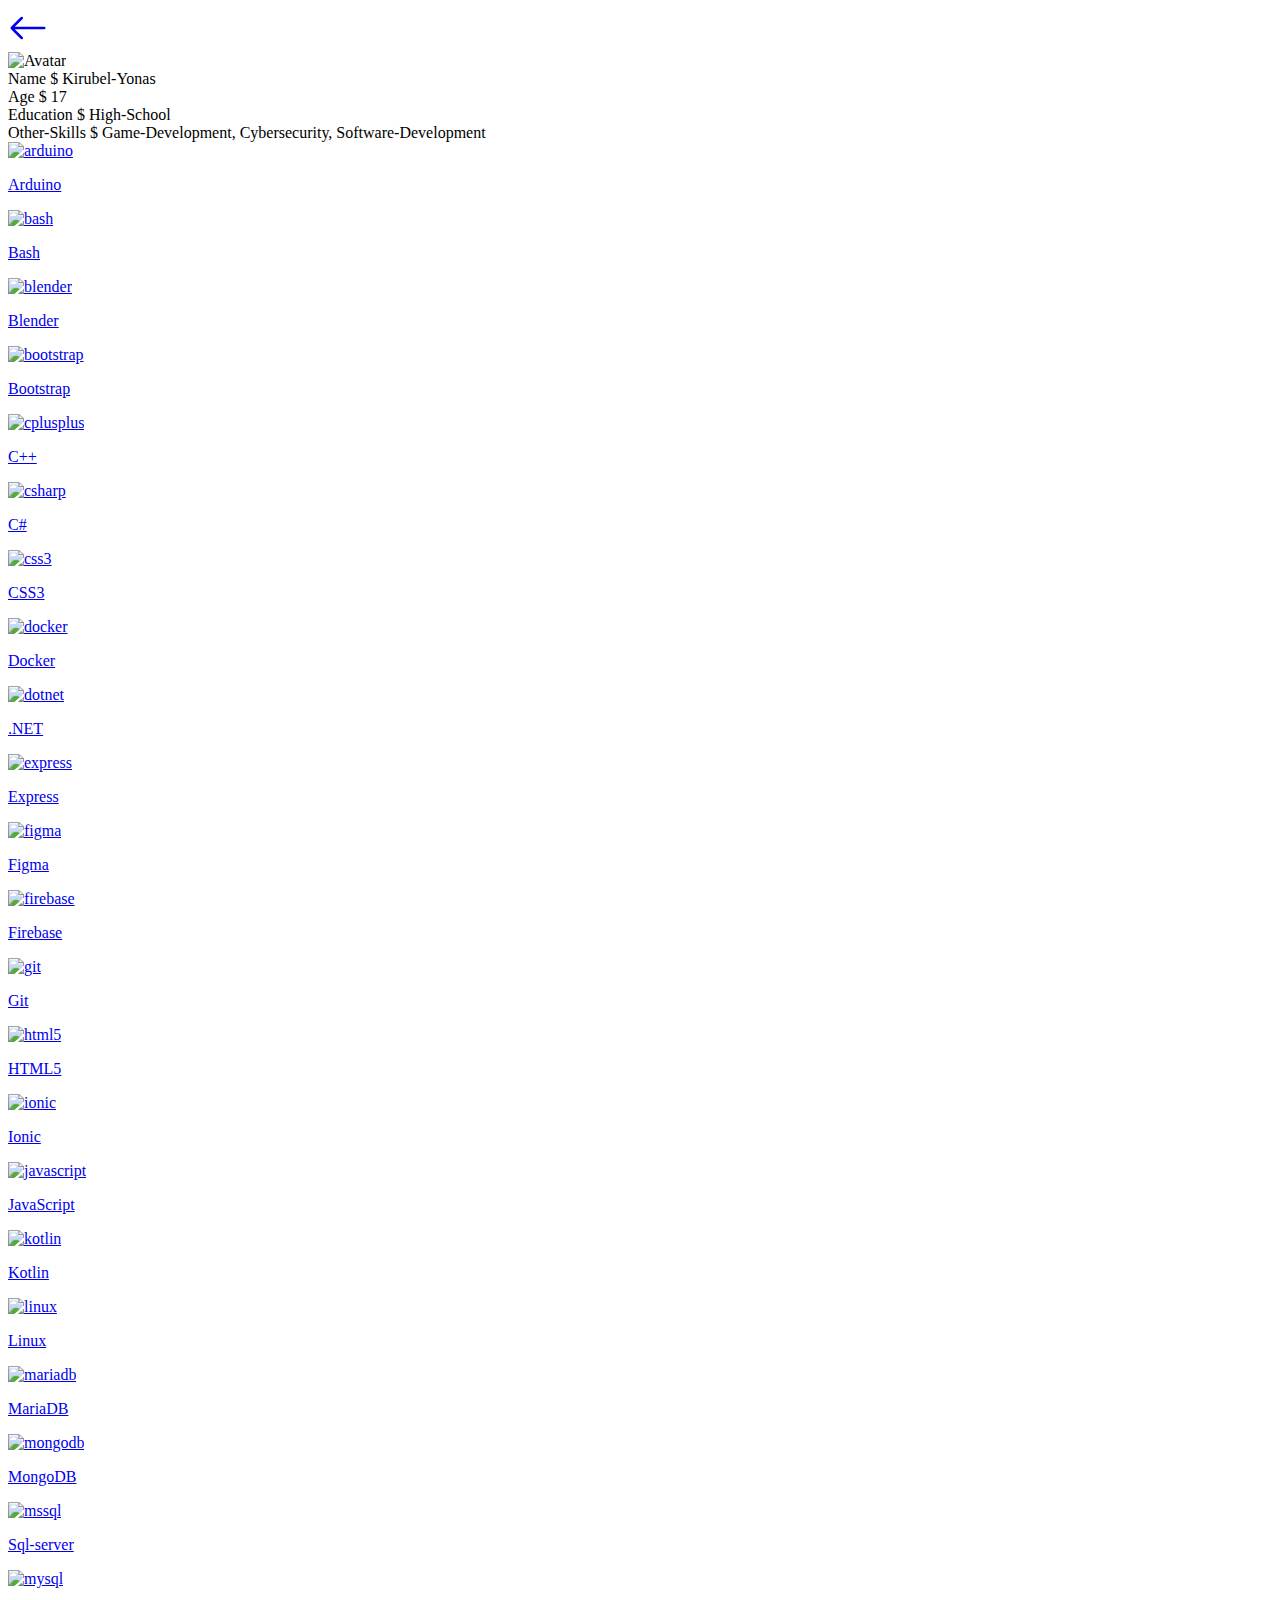
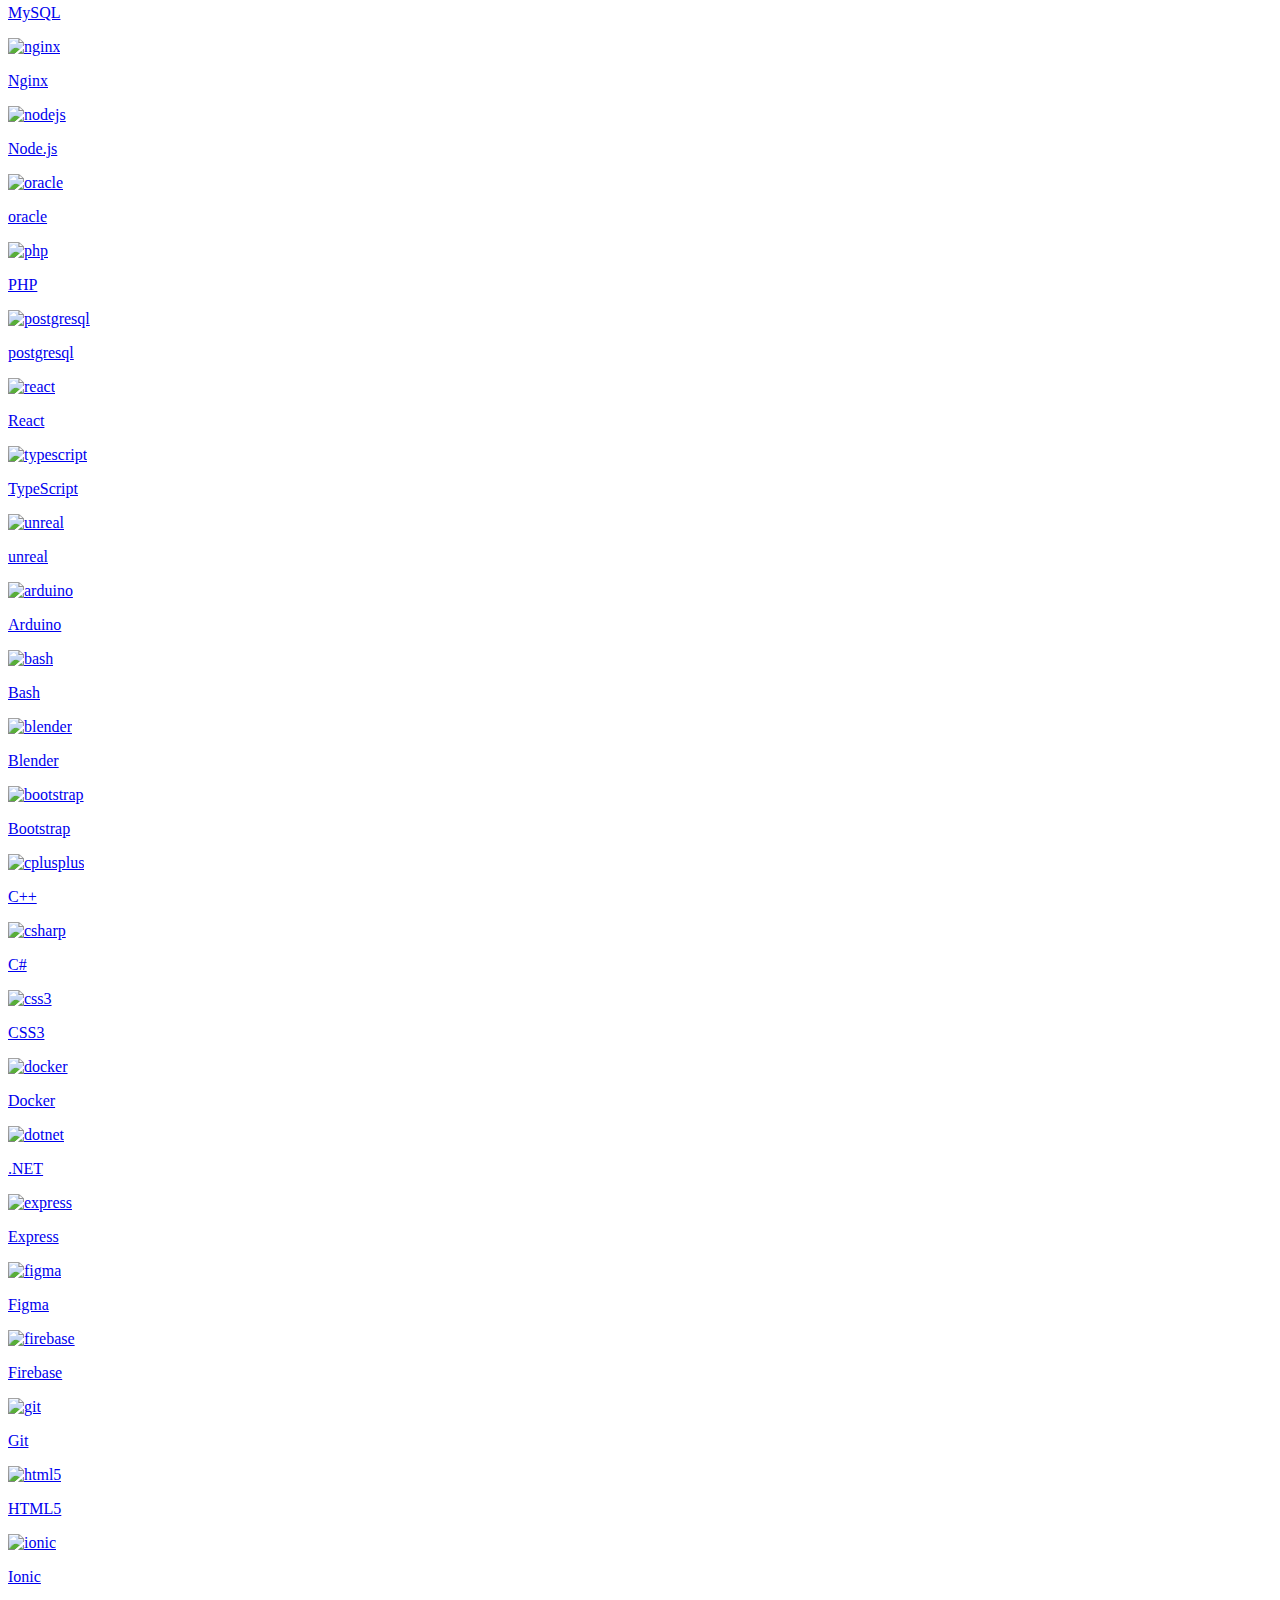
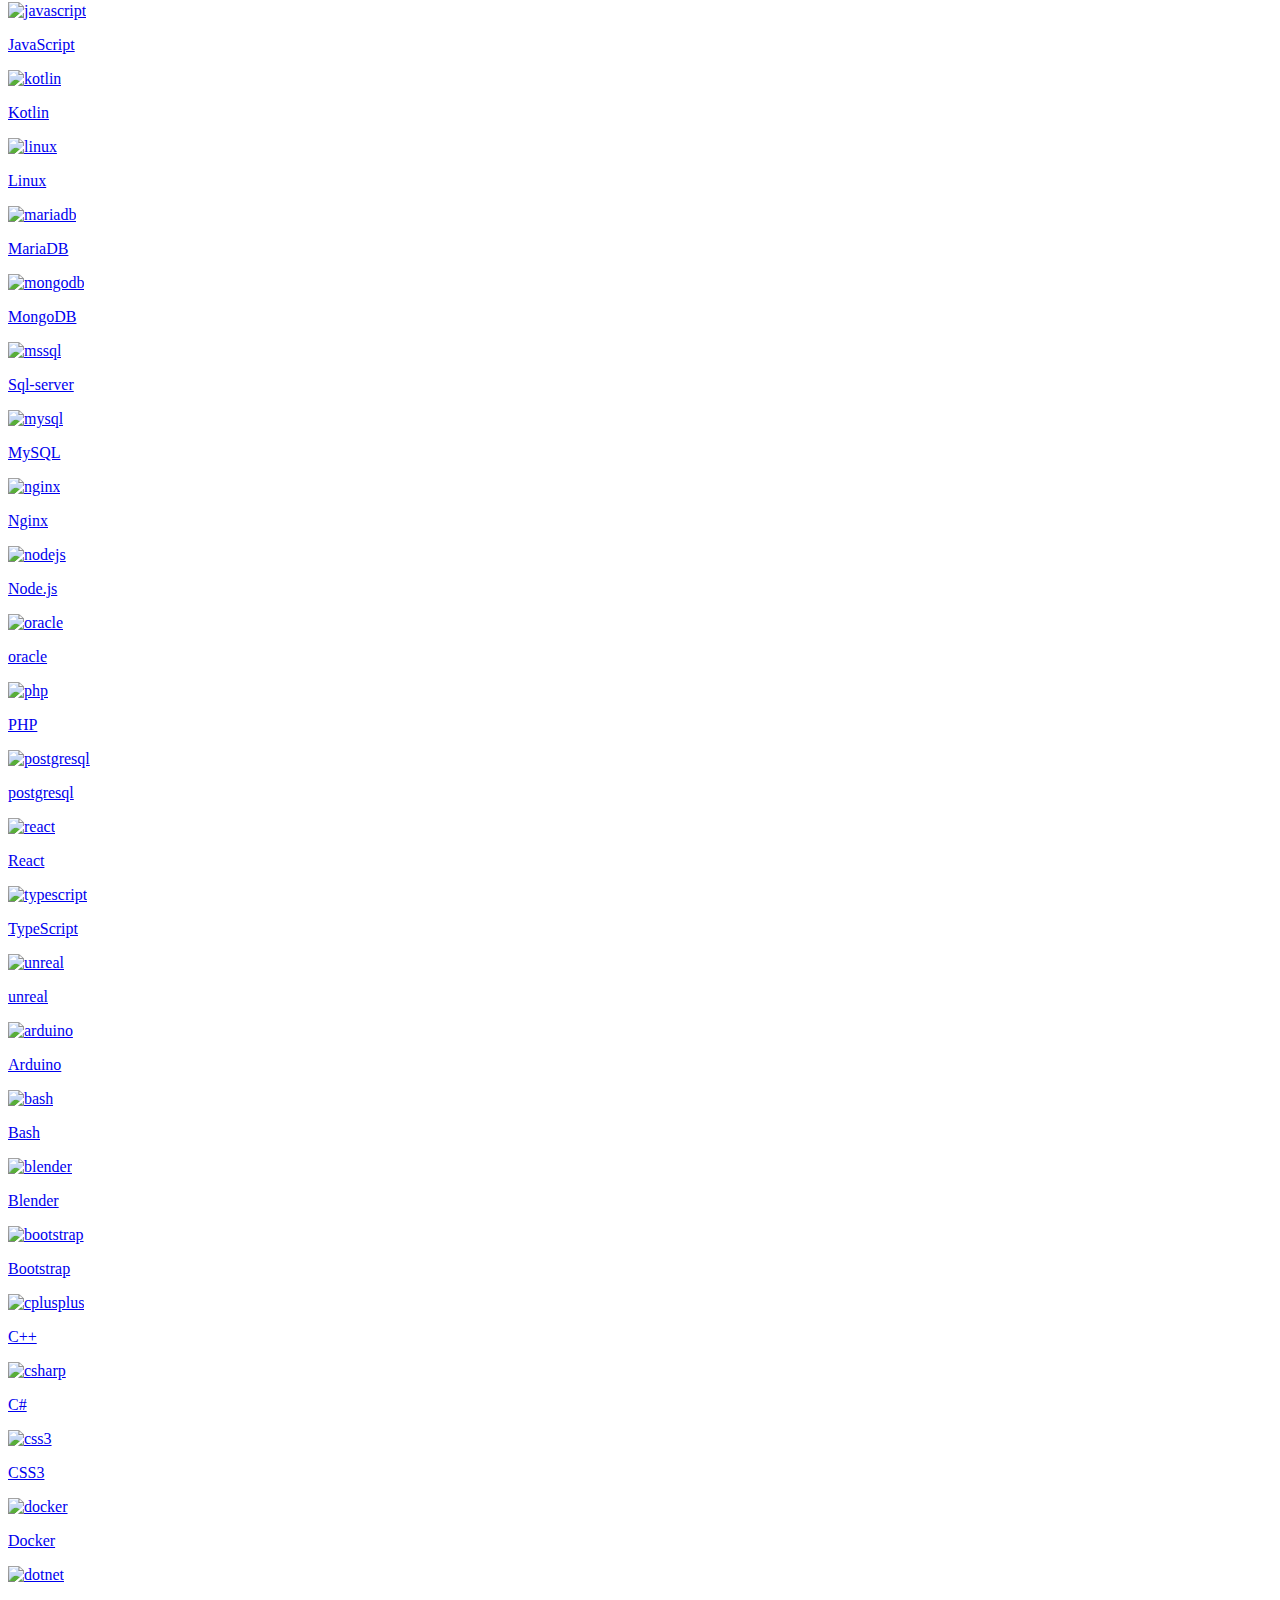
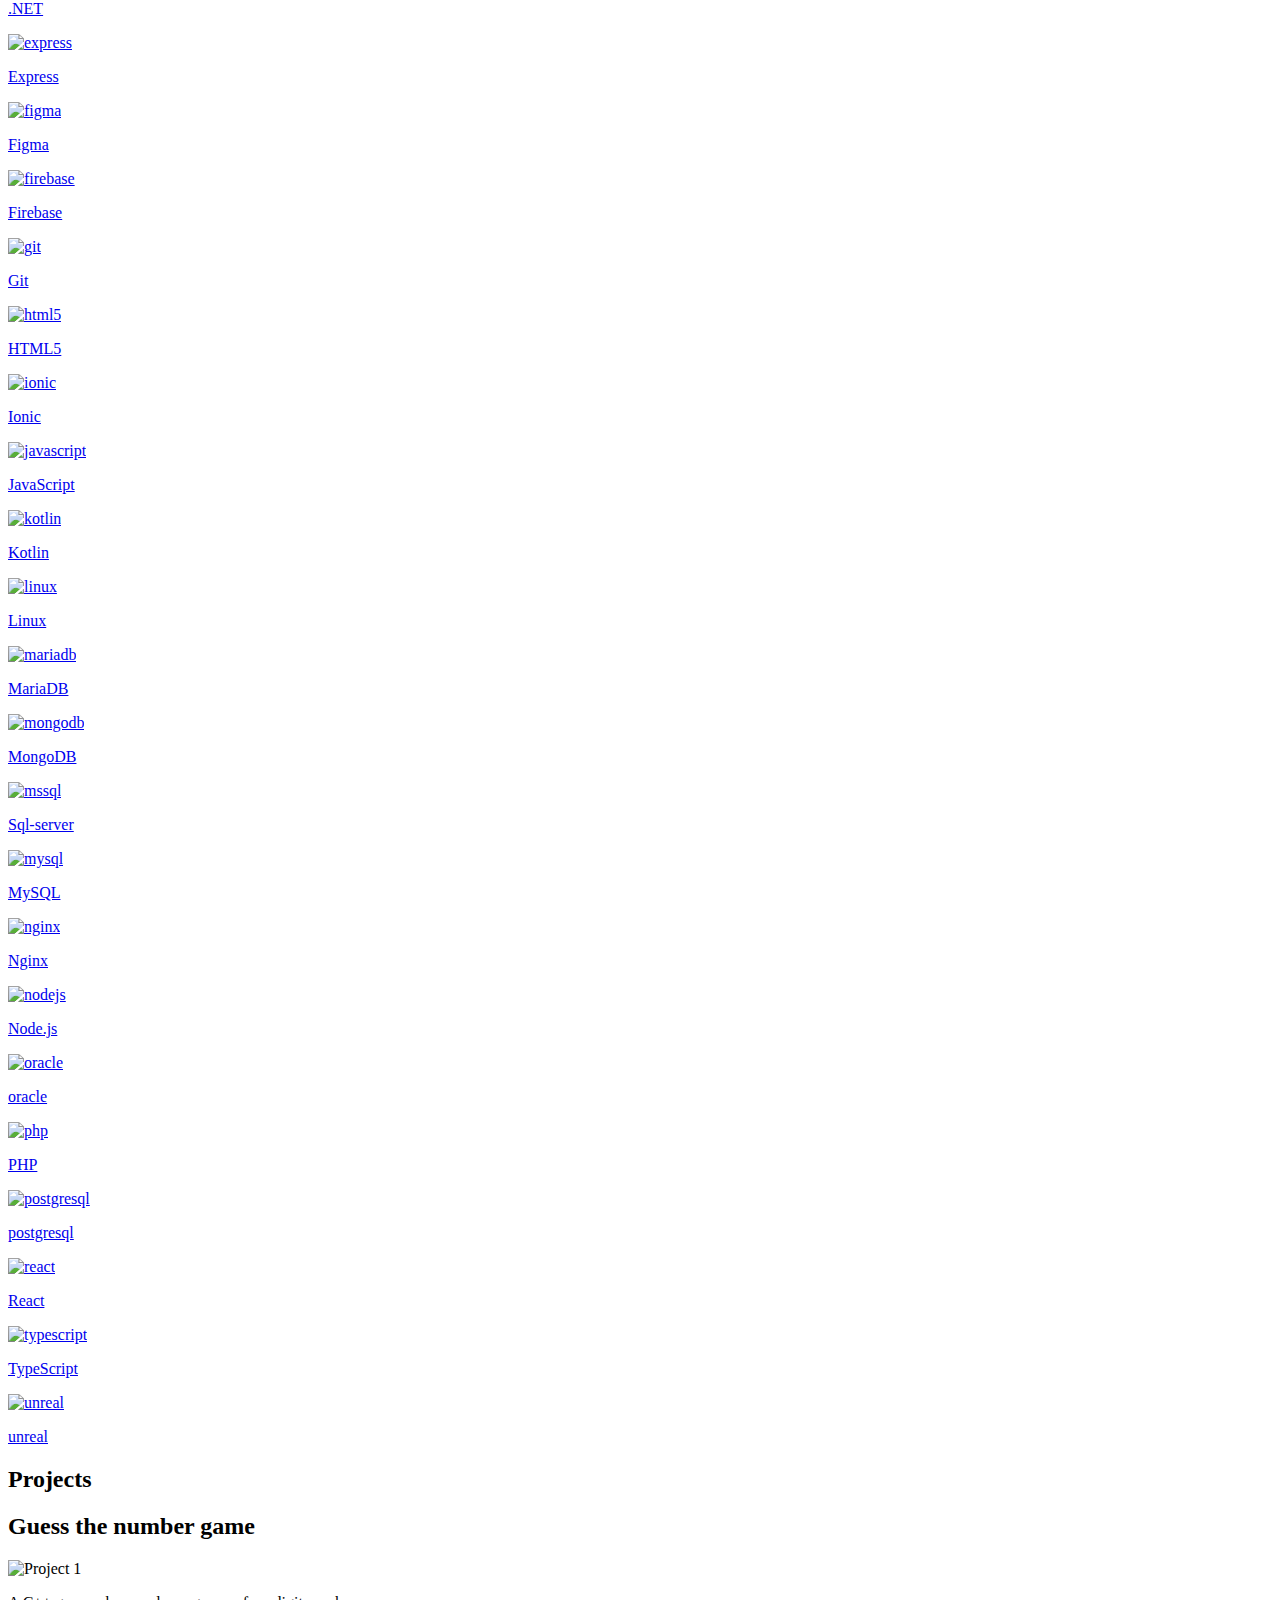
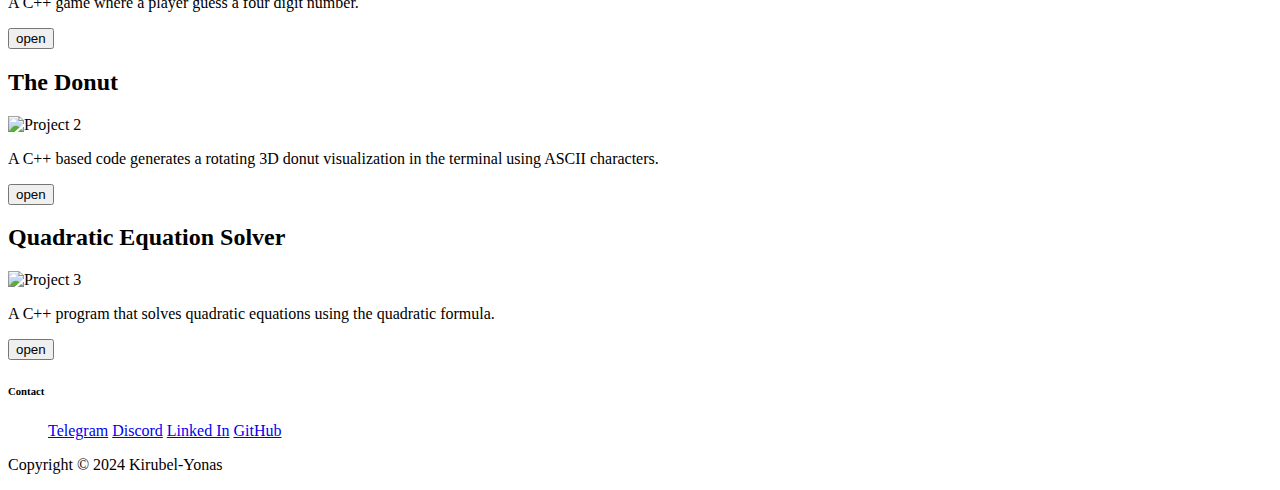
==== commit 71e19fd8: "Update about.html" ====
--- a/about.html
+++ b/about.html
@@ -18,7 +18,7 @@
               </svg>
         </div>
     </a>
-      <img class="avatar" src="https://i.ibb.co/Wz3yg35/8054303.jpg" alt="Avatar">
+    <img class="avatar" src="https://i.ibb.co/Kj26Xth/black-cat-pfp-aesthetic.jpg" alt="Avatar">
       <div class="terminal">
         <div class="row myname">
           <span class="main">Name</span>
@@ -38,7 +38,7 @@
         <div class="row myskills">
           <span class="main">Other-Skills</span>
           <span class="sign">$</span>
-          <span class="bash"> Game-Development, Cybersecurity, Software-Development <span class="loader"></span><span class="loader"></span><span class="loader"></span></span>
+          <span class="bash"> Game-Development, Cybersecurity, Software-Development <span class="loading"></span><span class="loading"></span><span class="loading"></span></span>
         </div>
       </div>
     <div class="tool-display-container">
@@ -453,6 +453,27 @@
       </div>
       <p class="copyright">Copyright &copy; 2024 Kirubel-Yonas</p>
     </footer>
+    <div class="loader-wrapper">
+      <div class="loader"></div>
+    </div>
+    <script>
+      // Wait for the DOM to load
+      document.addEventListener("DOMContentLoaded", function () {
+        const loaderWrapper = document.querySelector(".loader-wrapper");
+      
+        // Set timeout to hide loader after 7 seconds
+        setTimeout(() => {
+          loaderWrapper.style.opacity = "0"; // Fade out
+          loaderWrapper.style.transition = "opacity 0.5s ease";
+        
+          // Remove from DOM after fade out
+          setTimeout(() => {
+            loaderWrapper.style.display = "none";
+          }, 500); // Match the transition duration
+        }, 4000); // 7 seconds
+      });
+      
+    </script>
   <div class="cursor-dot" data-cursor-dot></div>
   <div class="cursor-outline" data-cursor-outline></div>
 
@@ -494,625 +515,6 @@
 });
 
   </script>
-
-<style>
-  @import url('https://fonts.googleapis.com/css2?family=Cabin+Sketch:wght@400;700&family=Chokokutai&family=Codystar:wght@300;400&family=Doto:wght@256&family=Inconsolata:wdth,wght@200,900&family=Londrina+Sketch&family=Major+Mono+Display&family=Monoton&family=Nova+Mono&family=Rubik+80s+Fade&family=Rubik+Glitch&family=Space+Mono:ital,wght@0,400;0,700;1,400;1,700&family=Syne+Mono&family=Tourney:ital,wght@0,100..900;1,100..900&family=Underdog&family=VT323&display=swap');
-
-/* General Styles */
-body {
-    font-family: 'Major Mono Display', monospace;
-    background-color: #000000; /* Terminal dark background */
-    color: #f0f0f0;
-    margin: 0;
-    height: auto;
-    width: 100%;
-    cursor: none;
-}
-
-
-
-
-/***********************
-Cursor
-***********************/
-
-.cursor-dot {
-  width: 15px;
-  height: 15px;
-
-  
-  color: transparent;
-  display: none;
-}
-.cursor-outline {
-  width: 22px;
-  height: 22px;
-  border: 1px solid rgb(255, 255, 255);
-  display: none;
-}
-.cursor-dot,
-.cursor-outline {
-  position: fixed;
-  top: 0;
-  left: 0;
-  transform: translate(-50%, -50%);
-  border-radius: 50%;
-  z-index: 200;
-  pointer-events: none;
-}
-
-/***********************
-Fonts
-***********************/
-
-.tourney-regular {
-  font-family: "Tourney", serif;
-  font-optical-sizing: auto;
-  font-weight: 400;
-  font-style: normal;
-  font-variation-settings:
-    "wdth" 100;
-}
-
-.doto-regular {
-  font-family: "Doto", serif;
-  font-optical-sizing: auto;
-  font-weight: 400;
-  font-style: normal;
-  font-variation-settings:
-    "ROND" 0;
-}
-
-.inconsolata-black {
-    font-family: "Inconsolata", monospace;
-    font-optical-sizing: auto;
-    font-weight: 900;
-    font-style: normal;
-    font-variation-settings:
-      "wdth" 200;
-  }
-.vt323-regular {
-    font-family: "VT323", monospace;
-    font-weight: 400;
-    font-style: normal;
-  }
-  
-.syne-mono-regular {
-  font-family: "Syne Mono", serif;
-  font-weight: 400;
-  font-style: normal;
-}
-
-.nova-mono-regular {
-    font-family: "Nova Mono", monospace;
-    font-weight: 400;
-    font-style: normal;
-}  
-
-.space-mono-regular {
-  font-family: "Space Mono", monospace;
-  font-weight: 400;
-  font-style: normal;
-}
-
-.space-mono-bold {
-  font-family: "Space Mono", monospace;
-  font-weight: 700;
-  font-style: normal;
-}
-
-.space-mono-regular-italic {
-  font-family: "Space Mono", monospace;
-  font-weight: 400;
-  font-style: italic;
-}
-
-.space-mono-bold-italic {
-  font-family: "Space Mono", monospace;
-  font-weight: 700;
-  font-style: italic;
-}
-  
-.rubik-glitch-regular {
-  font-family: "Rubik Glitch", serif;
-  font-weight: 400;
-  font-style: normal;
-}
-
-.rubik-80s-fade-regular {
-  font-family: "Rubik 80s Fade", serif;
-  font-weight: 400;
-  font-style: normal;
-}
-
-.monoton-regular {
-  font-family: "Monoton", serif;
-  font-weight: 400;
-  font-style: normal;
-}
-
-
-/***********************
-Layout
-***********************/
-header {
-  width: 100%;
-  height: 100%;
-  display: block;
-  cursor: none;
-}
-
-section {
-  padding-top: 300px;
-  align-items: center;
-  animation: fade-in 5s ease-out;
-  cursor: none;
-}
-
-.go-back {
-  position: absolute;
-    top: 10%;
-    left: 5%;
-    color: #ffffff;
-    cursor: none;
-    display: flex;
-}
-
-.avatar {
-    position: sticky;
-    top: 15%;
-    left: 10%;
-    width: 250px;
-    height: 250px;
-    border-radius: 50%;
-    border: 2px solid #f0f0f0;
-    animation: fade-in 5s ease-out;
-}
-
-
-/* Terminal Box */
-.terminal {
-    background-color: #000000; /* Slightly lighter for terminal */
-    border: #ffffff 1px solid;
-    border-radius: 8px;
-    padding: 25px;
-    box-shadow: 0px 4px 12px rgba(0, 0, 0, 0.4);
-    width: 55%;
-    position: sticky;
-    left: 40%;
-    top: 35%;
-    font-family: "Space Mono", monospace;
-    font-weight: 400;
-    font-style: normal;
-    animation: fade-in 5s ease-out;
-}
-
-/* Row Styling */
-.row {
-    display: flex; /* Align items in one row */
-    align-items: center;
-    justify-content: flex-start;
-    gap: 0px; /* Add spacing between items */
-}
-
-.myname, .myage, .myedu {
-    margin-bottom: 30px;
-}
-
-/* Text Styling */
-.main {
-    color: #c9c8e9; /* Green for labels */
-    font-weight: bold;
-}
-
-.sign {
-    color: #ffffff; /* Amber for dollar sign */
-    font-weight: bold;
-}
-
-.bash {
-    color: #14da28; /* White for values */
-    flex-grow: 1;
-    padding-left: 5px;
-}
-
-.loader {
-  animation: dot ease-in-out 1s infinite;
-  background-color: rgb(0, 255, 47);
-  display: inline-block;
-  height: 2px;
-  margin: 3px;
-  width: 2px;
-  border-radius: 50%;
-}
-
-.loader:nth-of-type(2) {
-  animation-delay: 0.2s;
-}
-
-.loader:nth-of-type(3) {
-  animation-delay: 0.3s;
-}
-
-
-.tool-display-container {
-  position: absolute;
-  width: 100%;
-  overflow: hidden;
-  margin-top: 100px;
-  font-family: "Nova Mono", monospace;
-  padding-top: 20px;
-  background-color: #ffffff;
-  animation: fade-in 5s ease-out;
-  cursor: none;
-}
-
-
-
-.tool-display {
-  display: flex;
-  gap: 20px;
-  animation: scroll-horizontal 40s linear infinite;
-  width: calc(200%); /* Double the width for smooth looping */
-}
-
-.tool {
-  display: flex;
-  flex-direction: column;
-  align-items: center;
-  text-decoration: none;
-  transition: transform 0.3s, box-shadow 0.3s;
-  cursor: none;
-}
-
-.tool img {
-  margin-bottom: 5px;
-  transition: transform 0.3s ease;
-}
-
-.tool:hover {
-  transform: scale(1.1);
-  box-shadow: 0 5px 15px rgba(255, 255, 255, 0.2);
-}
-
-.tool p {
-  color: #000000;
-  font-size: 12px;
-  margin: 0;
-  text-align: center;
-  font-weight: bold;
-}
-
-
-.heading {
-  border-bottom: #ffffff 1px solid;
-  position: sticky;
-  padding: 20px;
-  color: #ffffff;
-  font-family: "Rubik 80s Fade", serif;
-  font-size: xx-large;
-  display: block;
-  background-color: #000000; /* Optional: for better visibility of the sticky effect */
-  margin: 10px;
-}
-
-.projects {
-  display: flex;
-  margin: 15px;
-}
-
-.project-card {
-  background-color: #000000;
-  border-radius: 8px;
-  border: #ffffff 1px solid;
-  padding: 25px;
-  box-shadow: 0px 4px 12px rgba(0, 0, 0, 0.4);
-  width: 25%;
-  font-family: "Space Mono", monospace;
-  font-weight: 400;
-  font-style: normal;
-  display: block;
-  margin: 2%;
-}
-
-
-
-.project-card h2 {
-  font-family: "Tourney", serif;
-
-}
-
-.project-image {
-  width: 100%;
-  position: sticky;
-}
-
-.open {
-  border-radius: 10px;
-  color: #000000;
-  font-family: "Rubik Glitch", serif;
-  background-color: #ffffff;
-  height: 30px;
-  width: 60px;
-  cursor: none;
-}
-
-.first {
-  position: sticky;
-  display: flex;
-  width: 100%;
-  justify-content: end;
-  margin-top: 130px;
-}
-
-.second {
-  position: sticky;
-  display: flex;
-  width: 100%;
-  justify-content: end; 
-  margin-top: 70px;
-}
-
-.third {
-  position: sticky;
-  display: flex;
-  width: 100%;
-  justify-content: end;
-  margin-top: 35px;
-}
-
-footer {
-  padding-top: 20px;
-  margin-top: 50px;
-  border-top: #ffffff 1px solid;
-  animation: fade-in 5s ease-out;
-}
-
-.contact-disc {
-  display: inline-block;
-  border-right: #ffffff 1px solid;
-  width: 40%;
-}
-
-.contact {
-  padding-left: 20px;
-  font-family: "Doto", serif;
-  font-size: x-large;
-  margin-bottom: 0px;
-}
-
-footer ul a {
-  font-family: "Monoton", serif;
-  color: #ffffff;
-  display: block;
-  text-decoration: none;
-}
-
-.copyright {
-  display: inline-block;
-  font-family: "Inconsolata", monospace;
-  position: absolute;
-  padding: 50px;
-}
-
-/***********************
-Animations
-***********************/
-@keyframes dot {
-  0% { background-color: rgb(12, 255, 40); transform: scale(1); }
-  50% { background-color: #1B1A2D; transform: scale(1.3); }
-  100% { background-color: rgb(13, 255, 5); transform: scale(1); }
-}
-
-@keyframes scroll-horizontal {
-  0% {
-      transform: translateX(0);
-  }
-  100% {
-      transform: translateX(-100%);
-  }
-}
-
-
-@-webkit-keyframes fade-in {
-  0% {
-    transform: translateY(50px);
-    opacity: 0;
-  }
-}
-
-@keyframes fade-in {
-  0% {
-    transform: translateY(50px);
-    opacity: 0;
-  }
-}
-
-/************************************
-Device-Width
-************************************/
-
-@media (max-width:576px) {
-  body {
-    font-size: 10px;
-    background-color: #000000;
-  }
-  .avatar{
-    height: 150px;
-    width: 150px;
-    display: flex;
-    justify-content: center;
-    align-items: center;
-    position: sticky;
-    top: 15%;
-    left: 30%;
-  }
-  .terminal {
-    display: block;
-    position: sticky;
-    margin-top: 150px;
-    width: auto;
-    font-size: 9.5px;
-    padding: 5px;
-    align-items: center;
-  }
-  .projects {
-    display: block;
-  }
-  .project-image {
-    width: 30%;
-  }
-  .project-card {
-    width: 80%;
-    height: fit-content;
-    padding-top: 0px;
-    padding-left: 25x;
-    padding-right: 25px;
-    padding-bottom: 5px;
-    margin: 25px;
-  }
- 
-  .first,.second, .third {
-    margin-top: 0px;
-  }
-  .open {
-    width: 100%;
-
-  }
-}
-/* Small devices (landscape phones, 576px and up) */
-@media (min-width: 576px) and (max-width: 767.98px) {
-  body {
-    font-size: 15px;
-    background-color: #000000;
-  }
-  .go-back {
-    position: absolute;
-      top: 10%;
-      left: 5%;
-      color: #ffffff;
-      animation: none;
-  }
-  .avatar{
-    height: 150px;
-    width: 150px;
-    display: block;
-    justify-content: center;
-    align-items: center;
-    position: sticky;
-    top: 15%;
-    left: 40%;
-  }
-  .terminal {
-    display: block;
-    position: sticky;
-    margin-top: 100px;
-    width: auto;
-    font-size: 9.5px;
-    padding: 5px;
-    align-items: center;
-  }
-  .projects {
-    display: block;
-  }
-  .project-image {
-    width: 30%;
-  }
-  .project-card {
-    width: 80%;
-    height: fit-content;
-    padding-top: 0px;
-    padding-right: 25px;
-    padding-bottom: 5px;
-    margin-left: 5%;
-    margin-right: 5%;
-  }
- 
-  .first,.second, .third {
-    margin-top: 0px;
-  }
-  .open {
-    width: 100%;
-
-  }
-
-}
-
-/* Medium devices (tablets, 768px and up) */
-@media (min-width: 768px) and (max-width: 991.98px) {
-  body {
-    font-size: 16px;
-    background-color: #000000;
-  }
-  .go-back {
-    position: absolute;
-      top: 10%;
-      left: 5%;
-      color: #ffffff;
-      animation: none;
-  }
-  .avatar{
-    height: 150px;
-    width: 150px;
-    display: block;
-    
-    position: sticky;
-    top: 15%;
-    left: 40%;
-  }
-  .terminal {
-    display: block;
-    position: sticky;
-    margin-top: 150px;
-    width: auto;
-    font-size: 15px;
-    padding: 5px;
-    align-items: center;
-  }
-  .projects {
-    display: block;
-  }
-  .project-image {
-    width: 30%;
-  }
-  .project-card {
-    width: 80%;
-    height: fit-content;
-    padding-top: 0px;
-    padding-right: 25px;
-    padding-bottom: 5px;
-    margin-left: 5%;
-    margin-right: 5%;
-  }
- 
-  .first,.second, .third {
-    margin-top: 0px;
-  }
-  .open {
-    width: 100%;
-
-  }
-  
-}
-
-/* Large devices (desktops, 992px and up) */
-@media (min-width: 992px) and (max-width: 1199.98px) {
-  body {
-    font-size: 17px;
-  }
-
-  
-}
-
-/* Extra large devices (large desktops, 1200px and up) */
-@media (min-width: 1200px) {
-  body {
-    font-size: 18px;
-  }
-
-}
-
-</style>
-  
 </body>
 </html>
+
